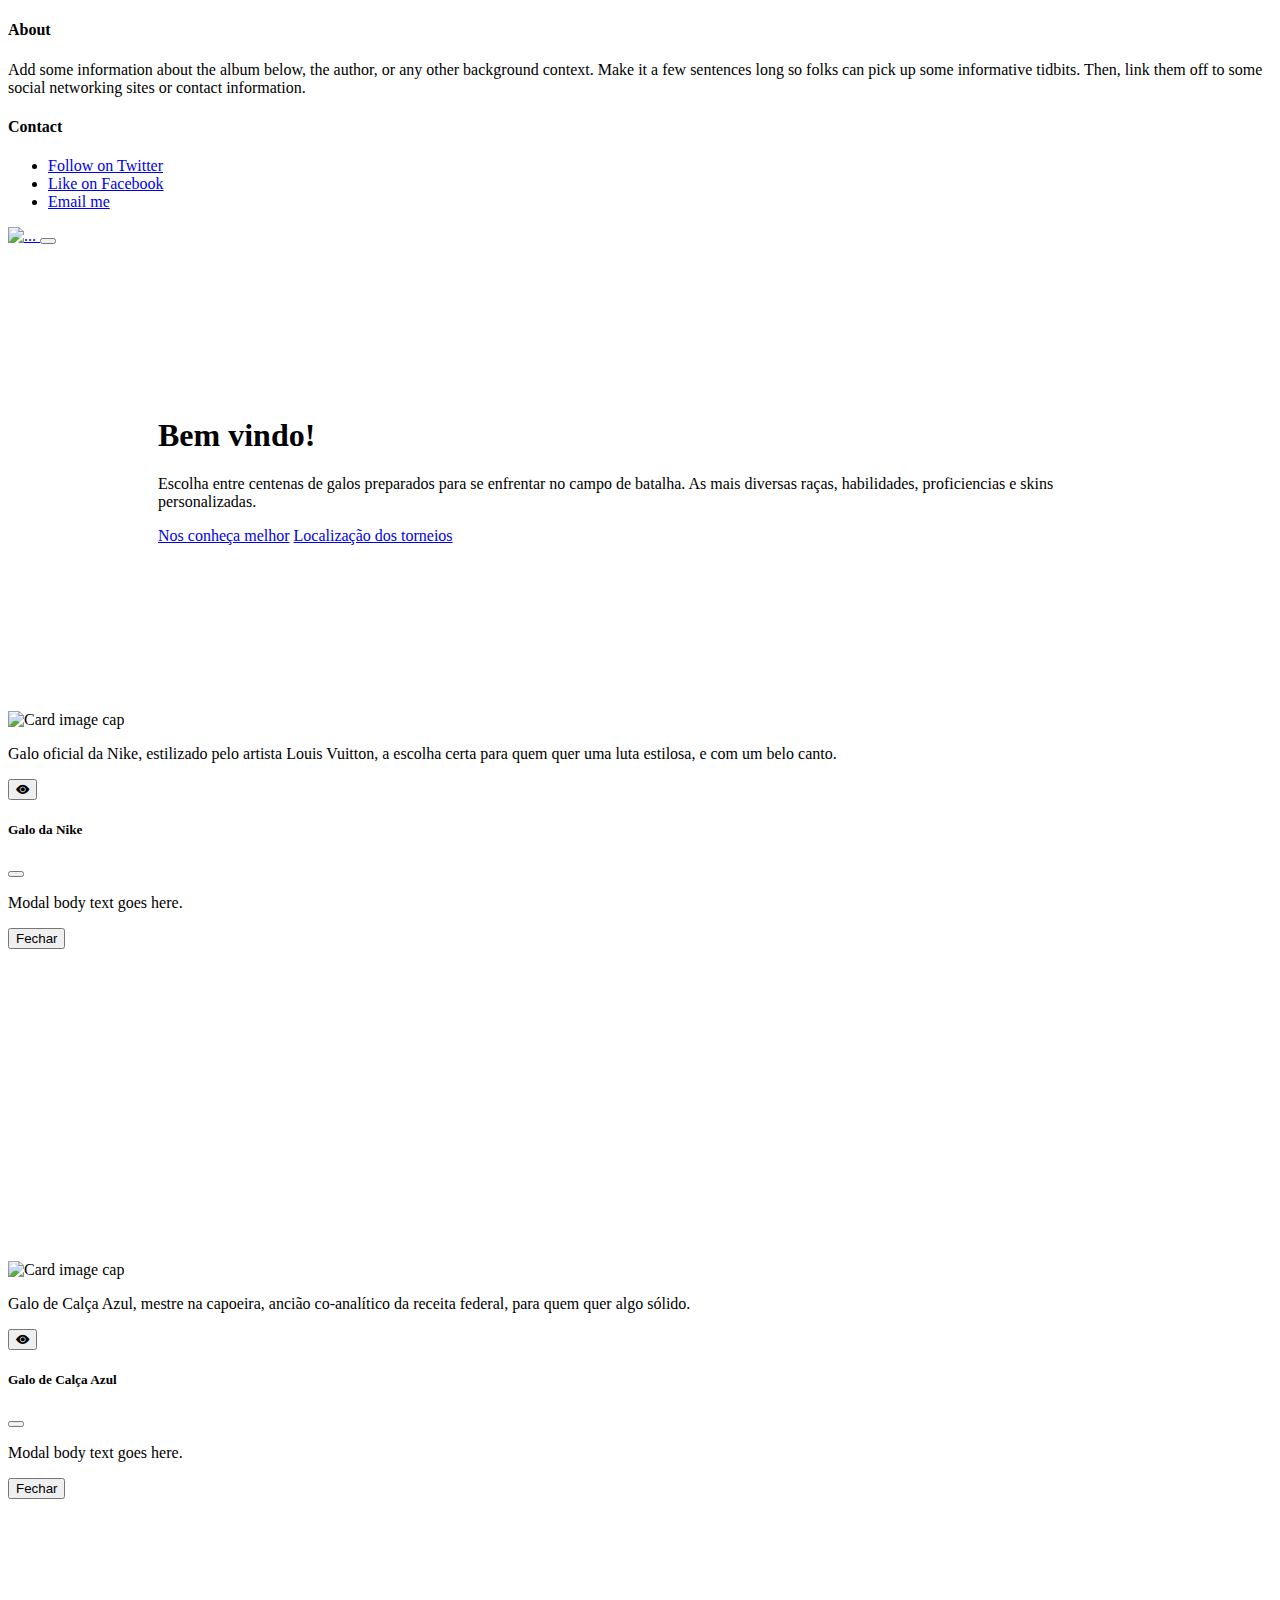
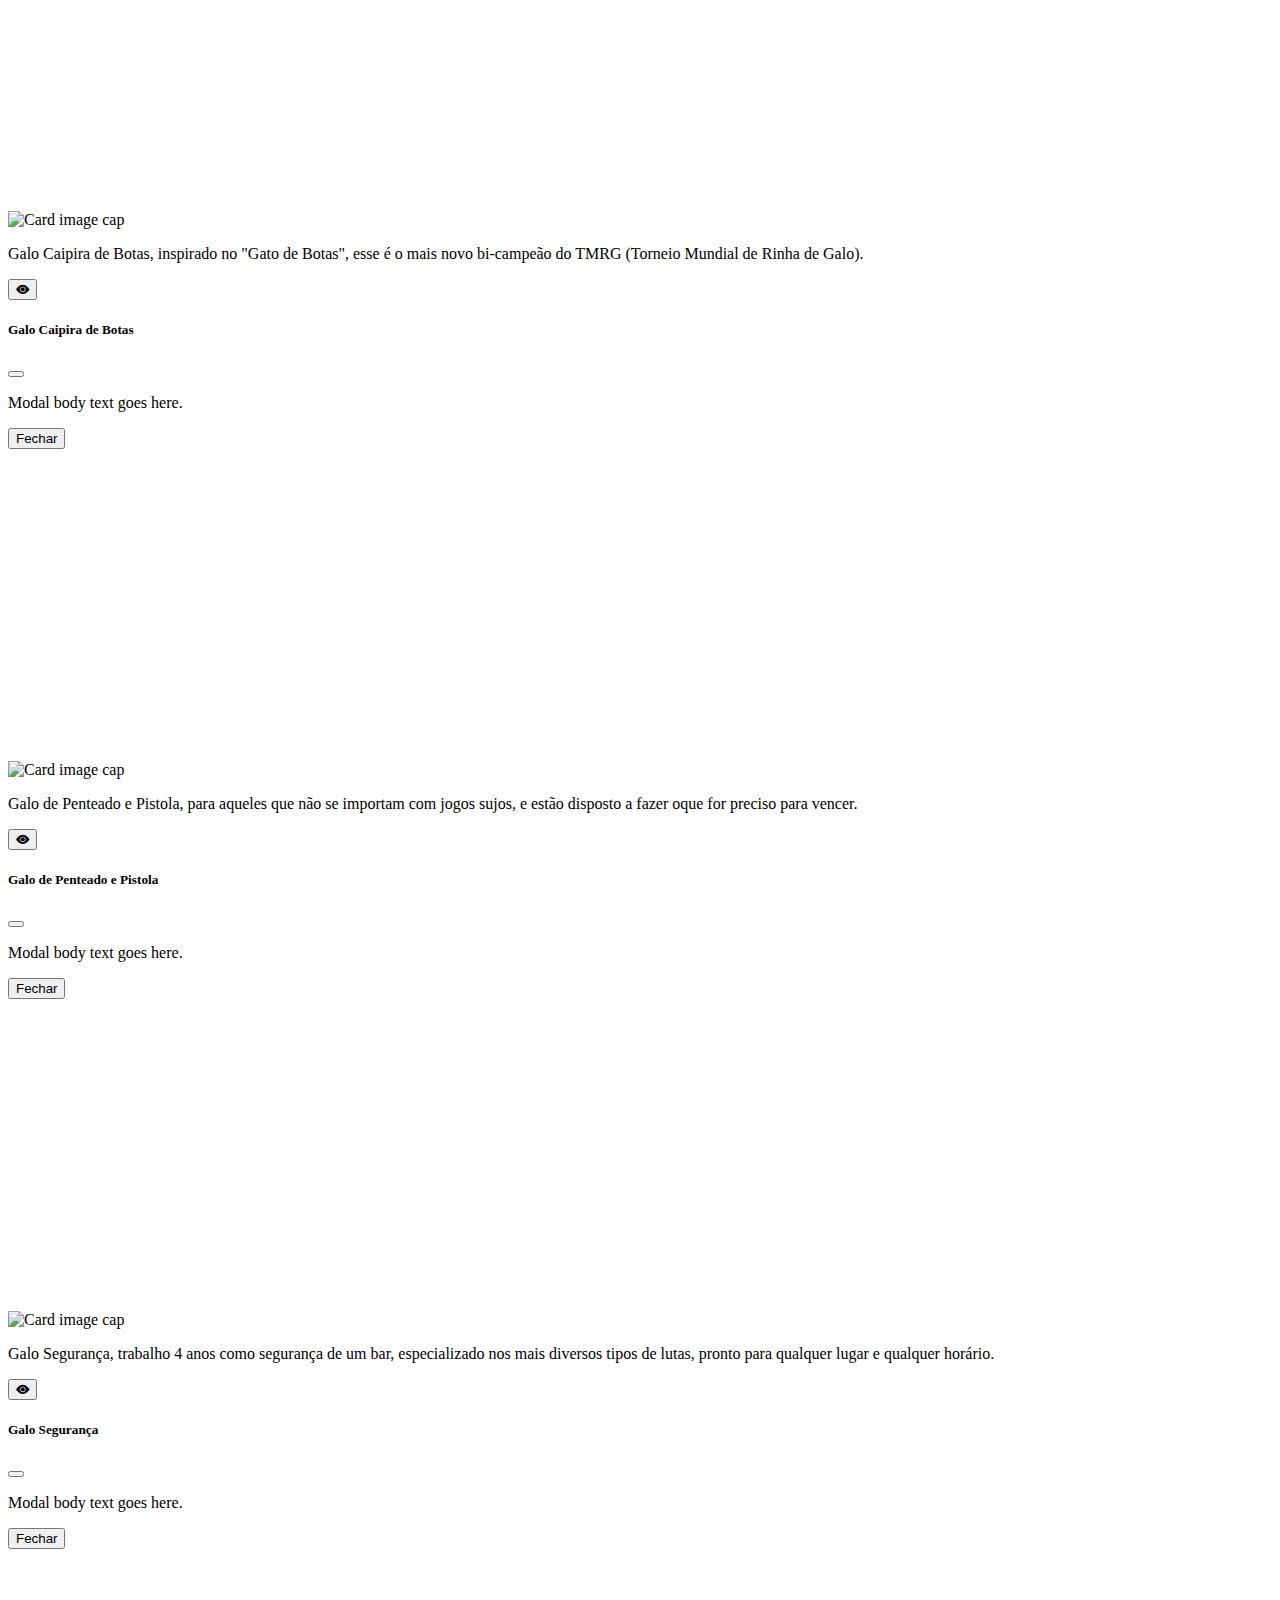
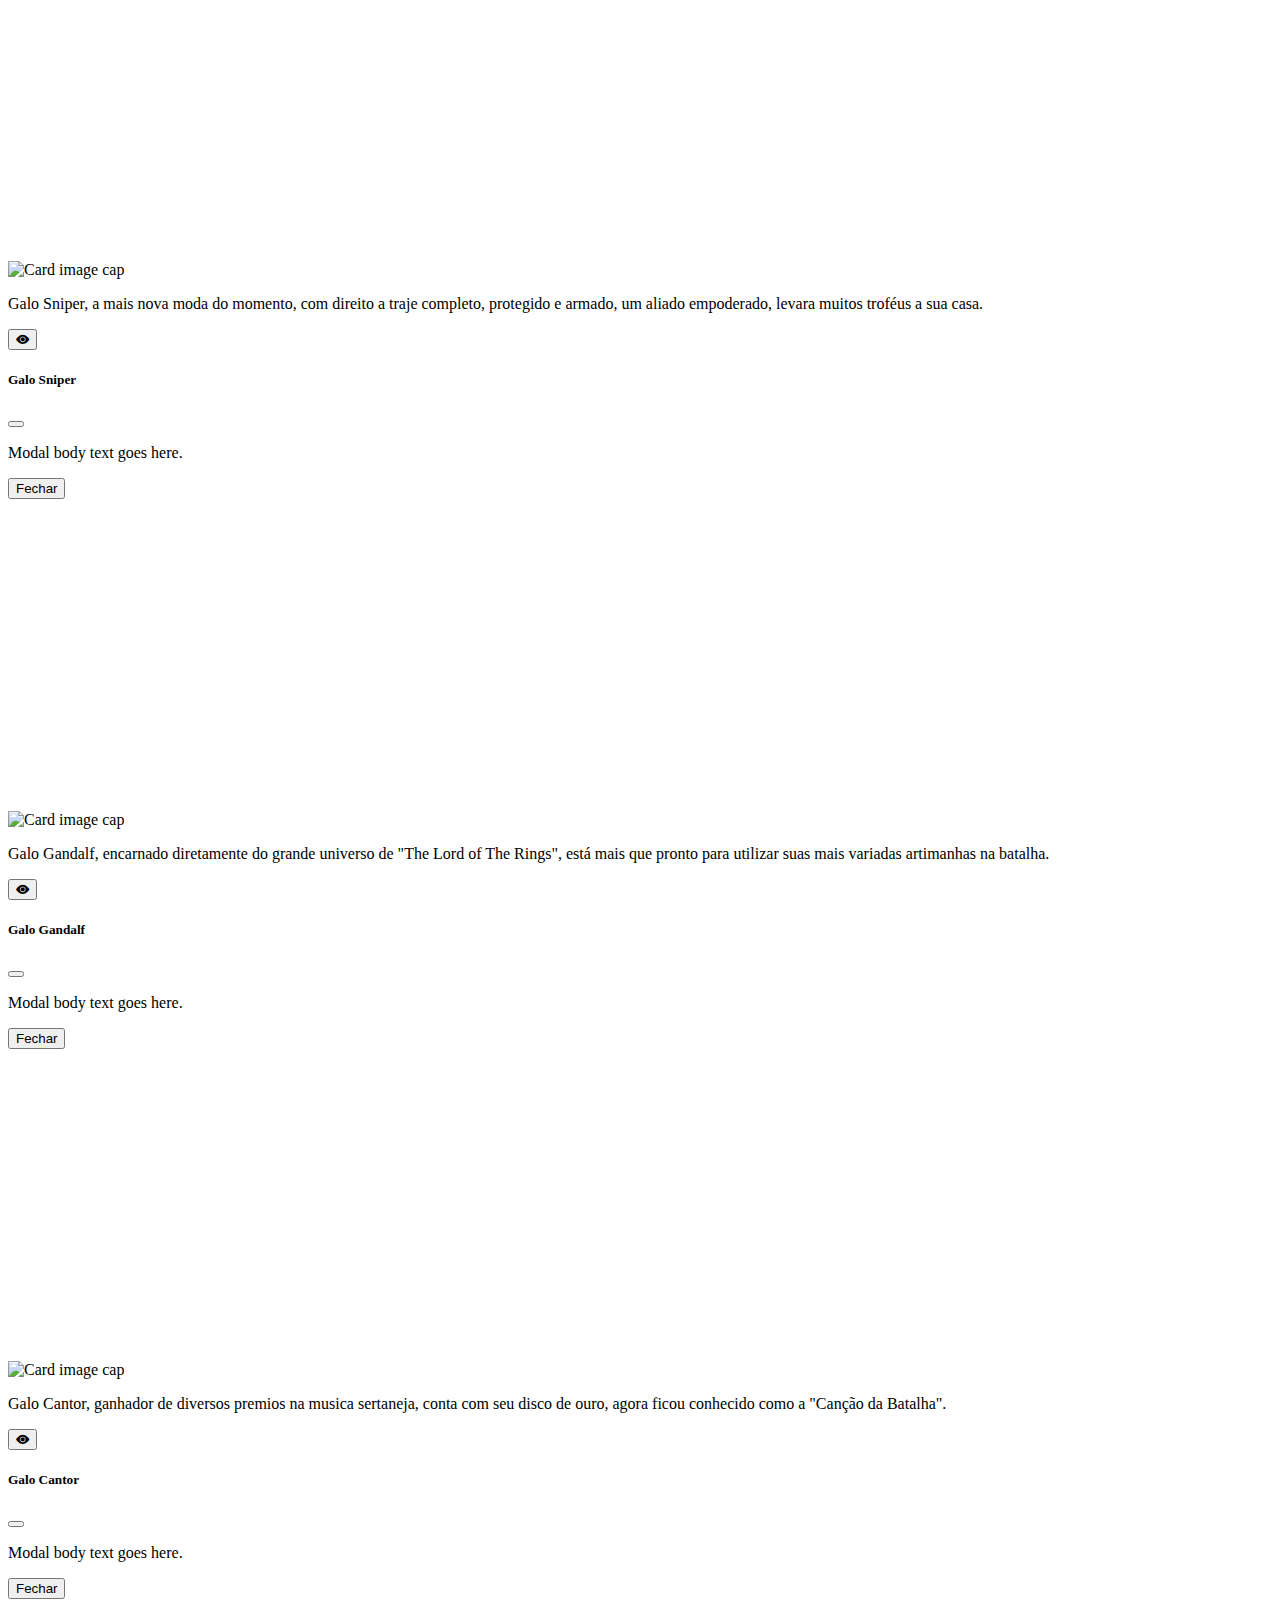
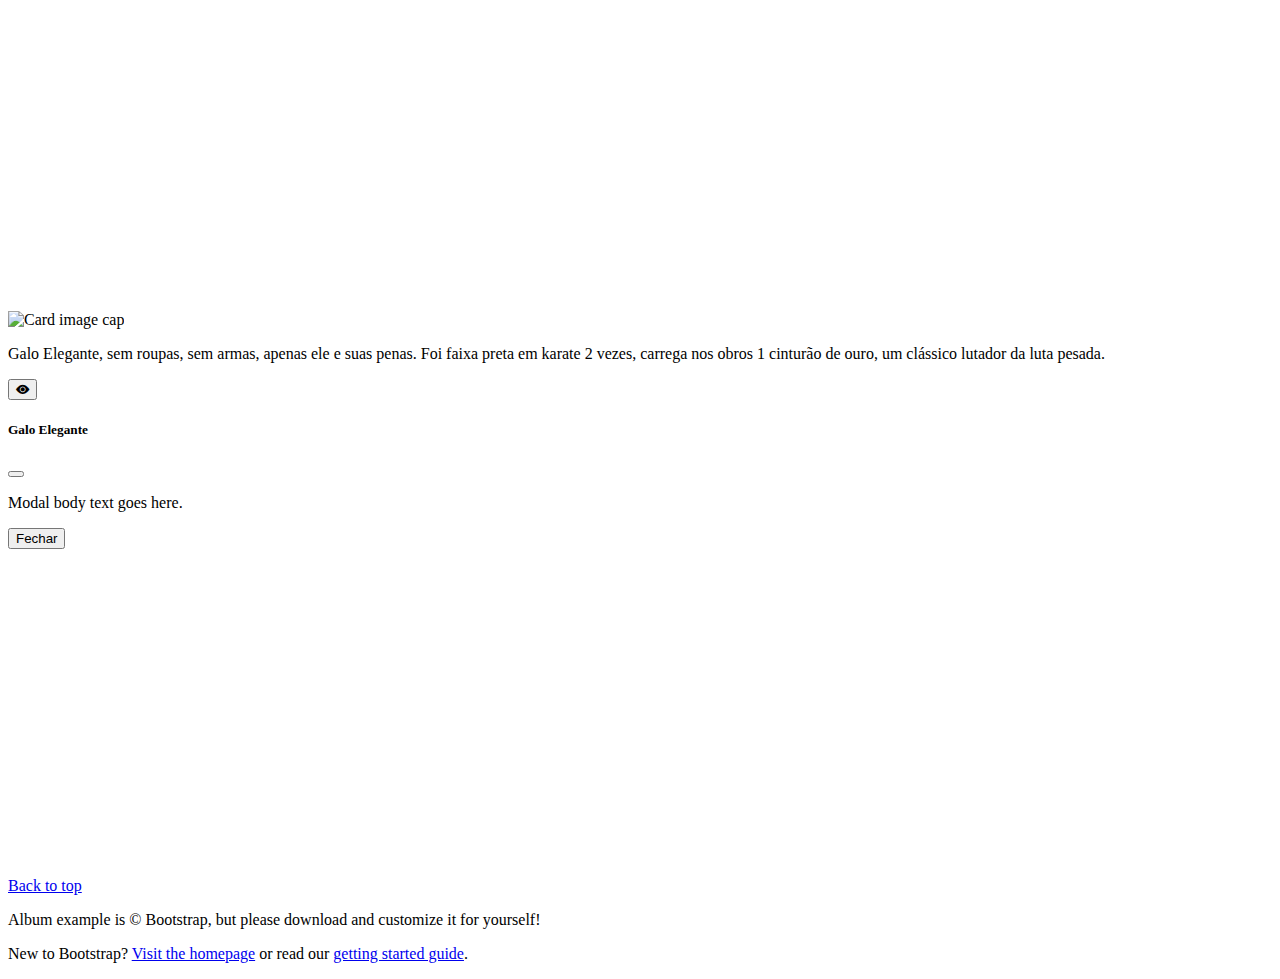
==== pages/index.html @ e03771c2 "colunas alteradas" ====
<!doctype html>
<html lang="en">
  <head>
    <meta charset="utf-8">
    <meta name="viewport" content="width=device-width, initial-scale=1, shrink-to-fit=no">
    <meta name="description" content="">
    <meta name="author" content="">
    <link rel="icon" href="/docs/4.0/assets/img/favicons/favicon.ico">

    <title>Trabalho-Frameworks</title>

    <link href="https://cdn.jsdelivr.net/npm/bootstrap@5.2.0-beta1/dist/css/bootstrap.min.css"
    rel="stylesheet" integrity="sha384-0evHe/X+R7YkIZDRvuzKMRqM+OrBnVFBL6DOitfPri4tjfHxaWutUpFmBp4vmVor"
    crossorigin="anonymous">

    <link rel="stylesheet" href="https://cdn.jsdelivr.net/npm/bootstrap-icons@1.8.2/font/bootstrap-icons.css">

    <link rel="canonical" href="https://getbootstrap.com/docs/4.0/examples/album/">

    <!-- Bootstrap core CSS -->
    <link href="../../dist/css/bootstrap.min.css" rel="stylesheet">

    <!-- Custom styles for this template -->
    <link rel="stylesheet" href="../styles/styles.css">
  </head>

  <body>

    <header>
      <div class="collapse bg-dark" id="navbarHeader">
        <div class="container">
          <div class="row">
            <div class="col-sm-8 col-md-7 py-4">
              <h4 class="text-white">About</h4>
              <p class="text-muted">Add some information about the album below, the author, or any other background context. Make it a few sentences long so folks can pick up some informative tidbits. Then, link them off to some social networking sites or contact information.</p>
            </div>
            <div class="col-sm-4 offset-md-1 py-4">
              <h4 class="text-white">Contact</h4>
              <ul class="list-unstyled">
                <li><a href="#" class="text-white">Follow on Twitter</a></li>
                <li><a href="#" class="text-white">Like on Facebook</a></li>
                <li><a href="#" class="text-white">Email me</a></li>
              </ul>
            </div>
          </div>
        </div>
      </div>
      <div class="navbar navbar-dark bg-dark box-shadow">
        <div class="container d-flex justify-content-between">
          <a href="#" class="navbar-brand d-flex align-items-center">
            <img class="icon" src="../logo.png" alt="...">
          </a>
          <button class="navbar-toggler" type="button" data-toggle="collapse" data-target="#navbarHeader" aria-controls="navbarHeader" aria-expanded="false" aria-label="Toggle navigation">
            <span class="navbar-toggler-icon"></span>
          </button>
        </div>
      </div>
    </header>

    <main role="main">

      <section class="jumbotron text-center">
        <div class="container">
          <h1 class="jumbotron-heading">Bem vindo!</h1>
          <p class="lead text-muted">Escolha entre centenas de galos preparados para se enfrentar no campo de batalha. As mais diversas raças, habilidades, proficiencias e skins personalizadas.</p>
          <p>
            <a href="sobre.html" class="btn btn-primary my-2 m-2 p-3">Nos conheça melhor</a>
            <a href="locs.html" class="btn btn-secondary my-2 m-2 p-3">Localização dos torneios</a>
          </p>
        </div>
      </section>
      <div class="album py-5 bg-light">
        <div class="container">

          <div class="row">
            <div class="col-md-3 col-sm-6 mb-4 none-12 ">
              <div class="card mb-4 box-shadow">
                <img class="card-img-top" src="https://cdn.discordapp.com/attachments/687417942496772117/985610013173239848/unknown.png" alt="Card image cap">
                <div class="card-body">
                  <p class="card-text">Galo oficial da Nike, estilizado pelo artista Louis Vuitton, a escolha certa para quem quer uma luta estilosa, e com um belo canto.</p>
                  <div class="d-flex justify-content-between align-items-center">
                    <div class="btn-group">
                      <button type="button" class="btn btn-secondary" data-bs-toggle="modal" data-bs-target="#detalhes-galo-1">
                        <i class="bi bi-eye-fill"></i>
                      </button>
                      <div class="modal" id="detalhes-galo-1" tabindex="-1">
                        <div class="modal-dialog">
                            <div class="modal-content">
                            <div class="modal-header">
                                <h5 class="modal-title">Galo da Nike</h5>
                                <button type="button" class="btn-close" data-bs-dismiss="modal" aria-label="Close"></button>
                            </div>
                            <div class="modal-body">
                                <p>Modal body text goes here.</p>
                            </div>
                            <div class="modal-footer">
                                 <button type="button" class="btn btn-primary" data-bs-dismiss="modal">Fechar</button>
                                 
                            </div>
                            </div>
                        </div>
                      </div>
                    </div>
                   
                  </div>
                </div>
              </div>
            </div>

            <div class="col-md-3 col-sm-6 mb-4 none-12">
              <div class="card mb-4 box-shadow">
                <img class="card-img-top" src="https://cdn.discordapp.com/attachments/687417942496772117/985610070077362279/unknown.png" alt="Card image cap">
                <div class="card-body">
                  <p class="card-text">Galo de Calça Azul, mestre na capoeira, ancião co-analítico da receita federal, para quem quer algo sólido.</p>
                  <div class="d-flex justify-content-between align-items-center">
                    <div class="btn-group">
                      
                        <button type="button" class="btn btn-secondary" data-bs-toggle="modal" data-bs-target="#detalhes-galo-2">
                          <i class="bi bi-eye-fill"></i>
                        </button>
                      
                      <div class="modal" id="detalhes-galo-2" tabindex="-1">
                        <div class="modal-dialog">
                            <div class="modal-content">
                            <div class="modal-header">
                                <h5 class="modal-title">Galo de Calça Azul</h5>
                                <button type="button" class="btn-close" data-bs-dismiss="modal" aria-label="Close"></button>
                            </div>
                            <div class="modal-body">
                                <p>Modal body text goes here.</p>
                            </div>
                            <div class="modal-footer">
                                 <button type="button" class="btn btn-primary" data-bs-dismiss="modal">Fechar</button>
                                 
                            </div>
                            </div>
                        </div>
                      </div>
                    </div>
                   
                  </div>
                </div>
              </div>
            </div>
            <div class="col-md-3 col-sm-6 mb-4 none-12">
              <div class="card mb-4 box-shadow">
                <img class="card-img-top" src="https://cdn.discordapp.com/attachments/687417942496772117/985609960215937034/unknown.png" alt="Card image cap">
                <div class="card-body">
                  <p class="card-text">Galo Caipira de Botas, inspirado no "Gato de Botas", esse é o mais novo bi-campeão do TMRG (Torneio Mundial de Rinha de Galo).</p>
                  <div class="d-flex justify-content-between align-items-center">
                    <div class="btn-group">
                      <button type="button" class="btn btn-secondary" data-bs-toggle="modal" data-bs-target="#detalhes-galo-3">
                        <i class="bi bi-eye-fill"></i>
                      </button>

                      <div class="modal" id="detalhes-galo-3" tabindex="-1">
                        <div class="modal-dialog">
                            <div class="modal-content">
                            <div class="modal-header">
                                <h5 class="modal-title">Galo Caipira de Botas</h5>
                                <button type="button" class="btn-close" data-bs-dismiss="modal" aria-label="Close"></button>
                            </div>
                            <div class="modal-body">
                                <p>Modal body text goes here.</p>
                            </div>
                            <div class="modal-footer">
                                 <button type="button" class="btn btn-primary" data-bs-dismiss="modal">Fechar</button>
                                 
                            </div>
                            </div>
                        </div>
                      </div>
                    </div>
                    
                  </div>
                </div>
              </div>
            </div>

            <div class="col-md-3 col-sm-6 mb-4 none-12">
              <div class="card mb-4 box-shadow">
                <img class="card-img-top" src="https://cdn.discordapp.com/attachments/687417942496772117/985617467420327946/unknown.png" alt="Card image cap">
                <div class="card-body">
                  <p class="card-text">Galo de Penteado e Pistola, para aqueles que não se importam com jogos sujos, e estão disposto a fazer oque for preciso para vencer.</p>
                  <div class="d-flex justify-content-between align-items-center">
                    <div class="btn-group">
                      <button type="button" class="btn btn-secondary" data-bs-toggle="modal" data-bs-target="#detalhes-galo-4">
                        <i class="bi bi-eye-fill"></i>
                      </button>

                      <div class="modal" id="detalhes-galo-4" tabindex="-1">
                        <div class="modal-dialog">
                            <div class="modal-content">
                            <div class="modal-header">
                                <h5 class="modal-title">Galo de Penteado e Pistola</h5>
                                <button type="button" class="btn-close" data-bs-dismiss="modal" aria-label="Close"></button>
                            </div>
                            <div class="modal-body">
                                <p>Modal body text goes here.</p>
                            </div>
                            <div class="modal-footer">
                                 <button type="button" class="btn btn-primary" data-bs-dismiss="modal">Fechar</button>
                                 
                            </div>
                            </div>
                        </div>
                      </div>
                    </div>
                    
                  </div>
                </div>
              </div>
            </div>
            <div class="col-md-3 col-sm-6 mb-4 none-12">
              <div class="card mb-4 box-shadow">
                <img class="card-img-top" src="https://cdn.discordapp.com/attachments/687417942496772117/985620373389332480/unknown.png" alt="Card image cap">
                <div class="card-body">
                  <p class="card-text">Galo Segurança, trabalho 4 anos como segurança de um bar, especializado nos mais diversos tipos de lutas, pronto para qualquer lugar e qualquer horário.</p>
                  <div class="d-flex justify-content-between align-items-center">
                    <div class="btn-group">
                      <button type="button" class="btn btn-secondary" data-bs-toggle="modal" data-bs-target="#detalhes-galo-5">
                        <i class="bi bi-eye-fill"></i>
                      </button>

                      <div class="modal" id="detalhes-galo-5" tabindex="-1">
                        <div class="modal-dialog">
                            <div class="modal-content">
                            <div class="modal-header">
                                <h5 class="modal-title">Galo Segurança</h5>
                                <button type="button" class="btn-close" data-bs-dismiss="modal" aria-label="Close"></button>
                            </div>
                            <div class="modal-body">
                                <p>Modal body text goes here.</p>
                            </div>
                            <div class="modal-footer">
                                 <button type="button" class="btn btn-primary" data-bs-dismiss="modal">Fechar</button>
                                 
                            </div>
                            </div>
                        </div>
                      </div>
                    </div>
                   
                  </div>
                </div>
              </div>
            </div>
            <div class="col-md-3 col-sm-6 mb-4 none-12">
              <div class="card mb-4 box-shadow">
                <img class="card-img-top" src="https://cdn.discordapp.com/attachments/687417942496772117/985617354874560573/unknown.png" alt="Card image cap">
                <div class="card-body">
                  <p class="card-text">Galo Sniper, a mais nova moda do momento, com direito a traje completo, protegido e armado, um aliado empoderado, levara muitos troféus a sua casa.</p>
                  <div class="d-flex justify-content-between align-items-center">
                    <div class="btn-group">
                      <button type="button" class="btn btn-secondary" data-bs-toggle="modal" data-bs-target="#detalhes-galo-6">
                        <i class="bi bi-eye-fill"></i>
                      </button>

                      <div class="modal" id="detalhes-galo-6" tabindex="-1">
                        <div class="modal-dialog">
                            <div class="modal-content">
                            <div class="modal-header">
                                <h5 class="modal-title">Galo Sniper</h5>
                                <button type="button" class="btn-close" data-bs-dismiss="modal" aria-label="Close"></button>
                            </div>
                            <div class="modal-body">
                                <p>Modal body text goes here.</p>
                            </div>
                            <div class="modal-footer">
                                 <button type="button" class="btn btn-primary" data-bs-dismiss="modal">Fechar</button>
                                 
                            </div>
                            </div>
                        </div>
                      </div>
                    </div>
                    
                  </div>
                </div>
              </div>
            </div>

            <div class="col-md-3 col-sm-6 mb-4 none-12">
              <div class="card mb-4 box-shadow">
                <img class="card-img-top" src="https://cdn.discordapp.com/attachments/687417942496772117/985617113794379916/unknown.png" alt="Card image cap">
                <div class="card-body">
                  <p class="card-text">Galo Gandalf, encarnado diretamente do grande universo de "The Lord of The Rings", está mais que pronto para utilizar suas mais variadas artimanhas na batalha.</p>
                  <div class="d-flex justify-content-between align-items-center">
                    <div class="btn-group">
                      <button type="button" class="btn btn-secondary" data-bs-toggle="modal" data-bs-target="#detalhes-galo-7">
                        <i class="bi bi-eye-fill"></i>
                      </button>
                      <div class="modal" id="detalhes-galo-7" tabindex="-1">
                        <div class="modal-dialog">
                            <div class="modal-content">
                            <div class="modal-header">
                                <h5 class="modal-title">Galo Gandalf</h5>
                                <button type="button" class="btn-close" data-bs-dismiss="modal" aria-label="Close"></button>
                            </div>
                            <div class="modal-body">
                                <p>Modal body text goes here.</p>
                            </div>
                            <div class="modal-footer">
                                 <button type="button" class="btn btn-primary" data-bs-dismiss="modal">Fechar</button>
                                 
                            </div>
                            </div>
                        </div>
                      </div>
                    </div>
                   
                  </div>
                </div>
              </div>
            </div>
            <div class="col-md-3 col-sm-6 mb-4 none-12">
              <div class="card mb-4 box-shadow">
                <img class="card-img-top" src="https://cdn.discordapp.com/attachments/687417942496772117/985616801989799996/unknown.png" alt="Card image cap">
                <div class="card-body">
                  <p class="card-text">Galo Cantor, ganhador de diversos premios na musica sertaneja, conta com seu disco de ouro, agora ficou conhecido como a "Canção da Batalha".</p>
                  <div class="d-flex justify-content-between align-items-center">
                    <div class="btn-group">
                      <button type="button" class="btn btn-secondary" data-bs-toggle="modal" data-bs-target="#detalhes-galo-8">
                        <i class="bi bi-eye-fill"></i>
                      </button>

                      <div class="modal" id="detalhes-galo-8" tabindex="-1">
                        <div class="modal-dialog">
                            <div class="modal-content">
                            <div class="modal-header">
                                <h5 class="modal-title">Galo Cantor</h5>
                                <button type="button" class="btn-close" data-bs-dismiss="modal" aria-label="Close"></button>
                            </div>
                            <div class="modal-body">
                                <p>Modal body text goes here.</p>
                            </div>
                            <div class="modal-footer">
                                 <button type="button" class="btn btn-primary" data-bs-dismiss="modal">Fechar</button>
                                 
                            </div>
                            </div>
                        </div>
                      </div>
                    </div>
                    
                  </div>
                </div>
              </div>
            </div>
            <div class="col-md-3 col-sm-6 mb-4 none-12">
              <div class="card mb-4 box-shadow">
                <img class="card-img-top" src="https://cdn.discordapp.com/attachments/687417942496772117/985628746042208356/unknown.png" alt="Card image cap">
                <div class="card-body">
                  <p class="card-text">Galo Elegante, sem roupas, sem armas, apenas ele e suas penas. Foi faixa preta em karate 2 vezes, carrega nos obros 1 cinturão de ouro, um clássico lutador da luta pesada.</p>
                  <div class="d-flex justify-content-between align-items-center">
                    <div class="btn-group">

                      <button type="button" class="btn btn-secondary" data-bs-toggle="modal" data-bs-target="#detalhes-galo-9">
                        <i class="bi bi-eye-fill"></i>
                      </button>

                      <div class="modal" id="detalhes-galo-9" tabindex="-1">
                        <div class="modal-dialog">
                            <div class="modal-content">
                            <div class="modal-header">
                                <h5 class="modal-title">Galo Elegante</h5>
                                <button type="button" class="btn-close" data-bs-dismiss="modal" aria-label="Close"></button>
                            </div>
                            <div class="modal-body">
                                <p>Modal body text goes here.</p>
                            </div>
                            <div class="modal-footer">
                                 <button type="button" class="btn btn-primary" data-bs-dismiss="modal">Fechar</button>
                                 
                            </div>
                            </div>
                        </div>
                      </div>
                    </div>
                    
                  </div>
                </div>
              </div>
            </div>
            
        </div>
        
      </div>
      
      </div>

    </main>

    <footer class="text-muted">
      <div class="container">
        <p class="float-right">
          <a href="#">Back to top</a>
        </p>
        <p>Album example is &copy; Bootstrap, but please download and customize it for yourself!</p>
        <p>New to Bootstrap? <a href="../../">Visit the homepage</a> or read our <a href="../../getting-started/">getting started guide</a>.</p>
      </div>
    </footer>

    <!-- Bootstrap core JavaScript
    ================================================== -->
    <!-- Placed at the end of the document so the pages load faster -->
    <script src="https://code.jquery.com/jquery-3.2.1.slim.min.js" integrity="sha384-KJ3o2DKtIkvYIK3UENzmM7KCkRr/rE9/Qpg6aAZGJwFDMVNA/GpGFF93hXpG5KkN" crossorigin="anonymous"></script>
    <script>window.jQuery || document.write('<script src="../../assets/js/vendor/jquery-slim.min.js"><\/script>')</script>
    <script src="../../assets/js/vendor/popper.min.js"></script>
    <script src="../../dist/js/bootstrap.min.js"></script>
    <script src="../../assets/js/vendor/holder.min.js"></script>
    <script src="https://cdn.jsdelivr.net/npm/bootstrap@5.2.0-beta1/dist/js/bootstrap.bundle.min.js"
    integrity="sha384-pprn3073KE6tl6bjs2QrFaJGz5/SUsLqktiwsUTF55Jfv3qYSDhgCecCxMW52nD2"
    crossorigin="anonymous"></script>
  </body>
</html>
---- styles/styles.css ----
#carouselId{
    max-height: 600px;
    margin-left: 10px;
    margin-right: 10px;
}

.jumbotron.text-center{
    padding: 150px;
}

img{
    height: 300px;
}
.icon{
    max-width: 100px;
    max-height: 80px;
}

iframe{
    width: 100%;
    height: 500px;
}
.card{
    height: 550px;
}
#loc{
    width: 1220px;
    height: 700px;
    margin-bottom: 15px;
  }
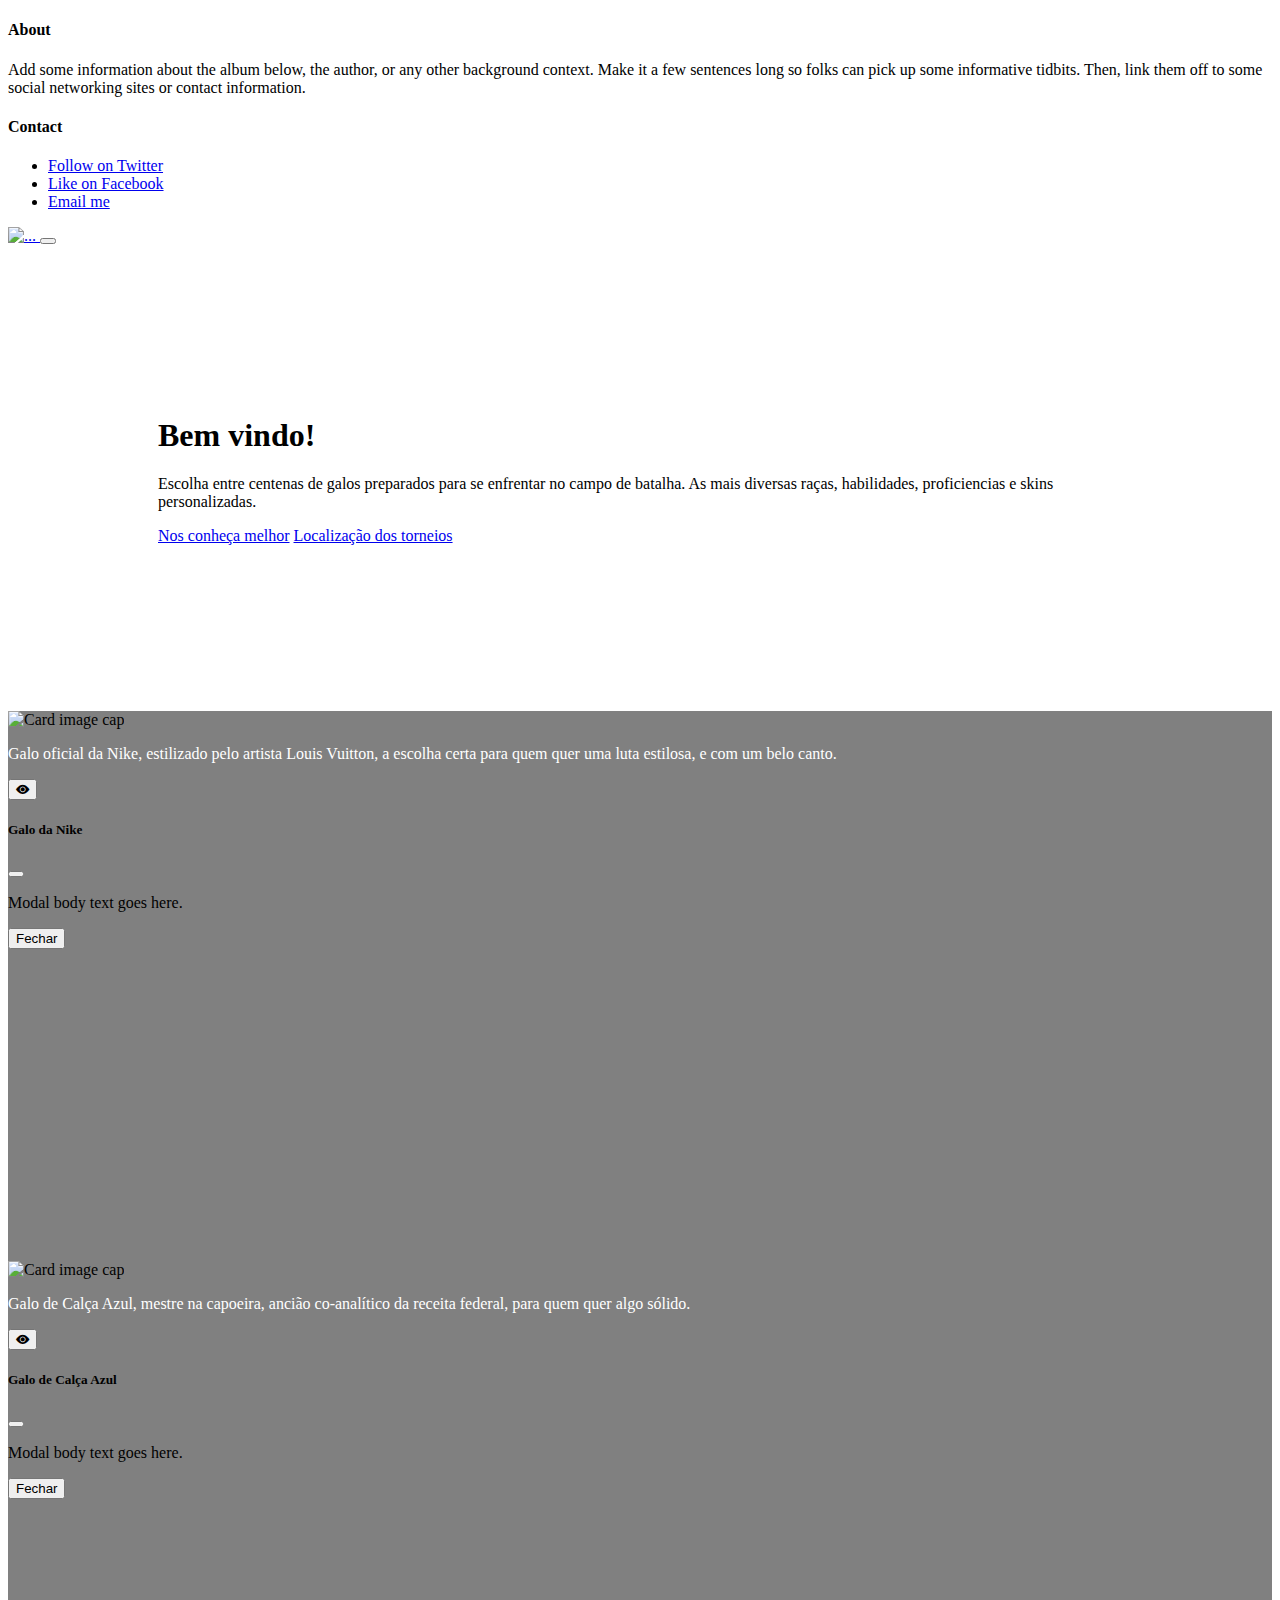
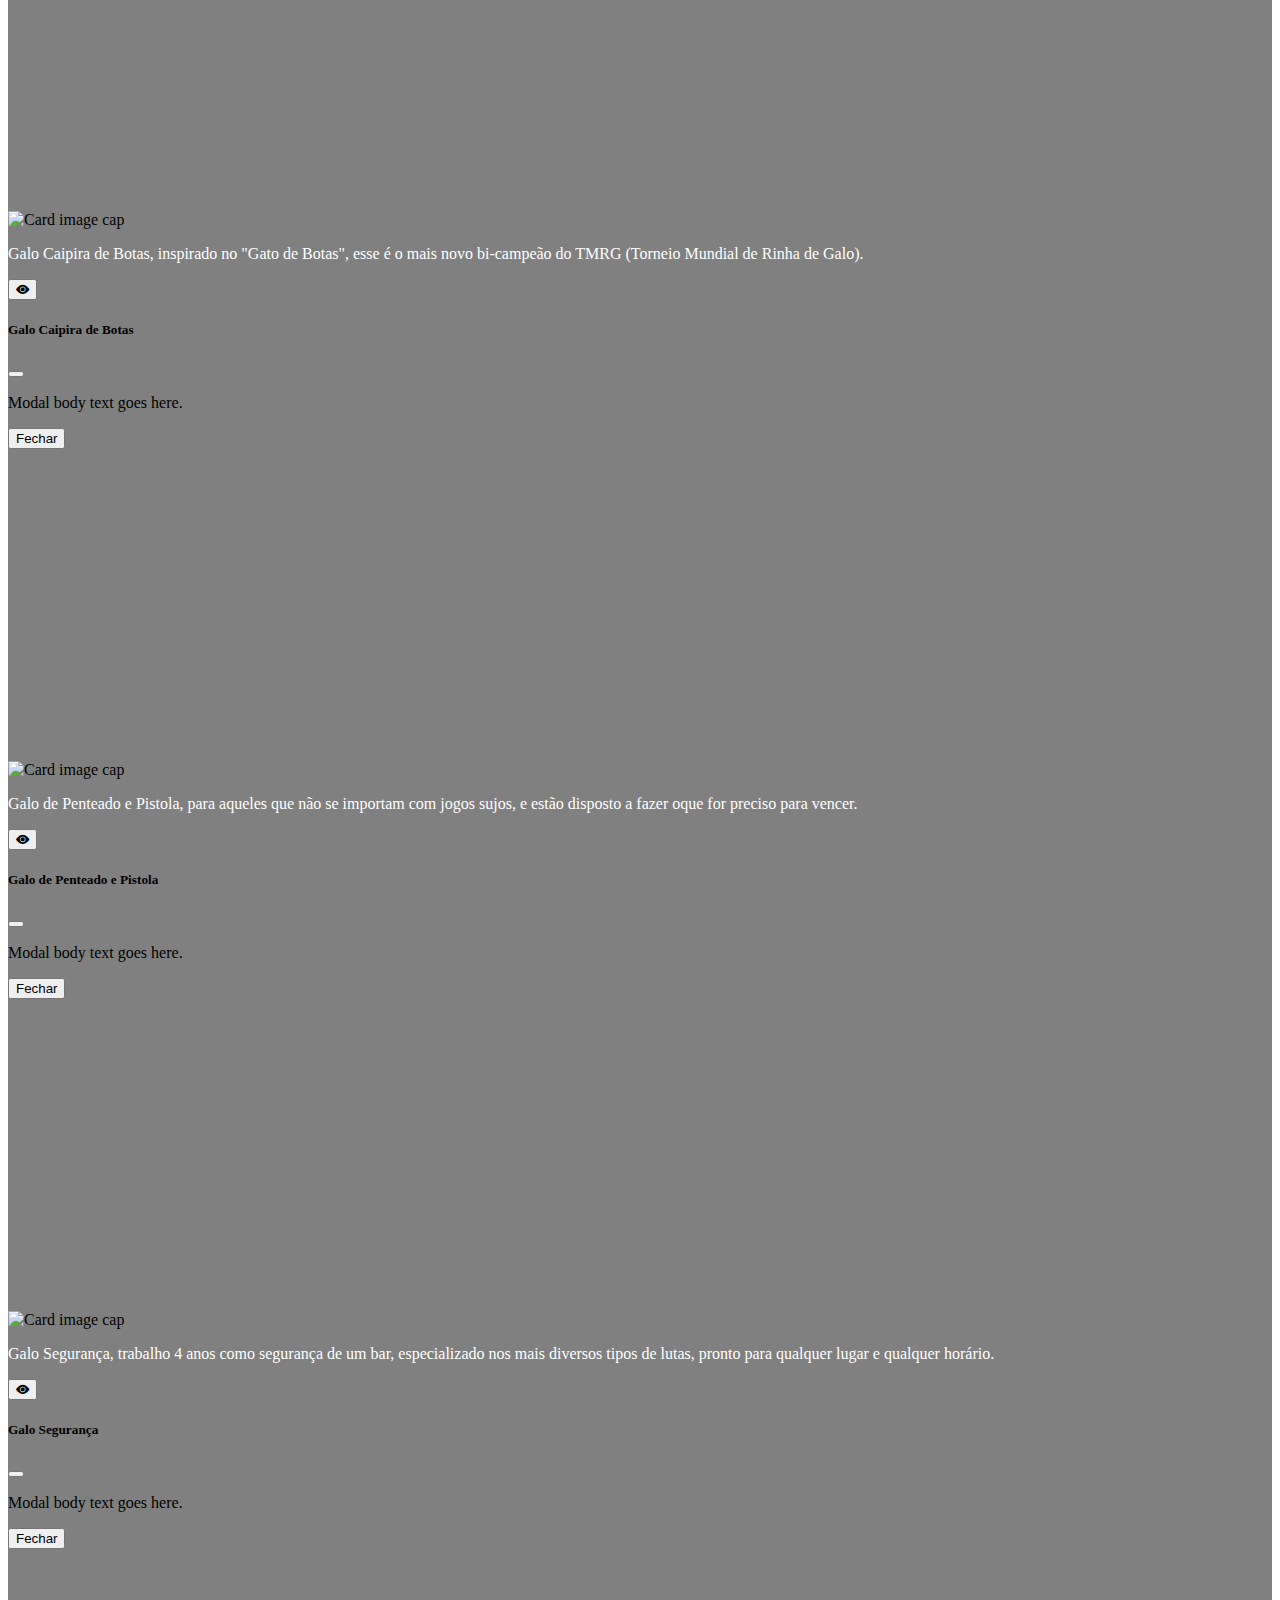
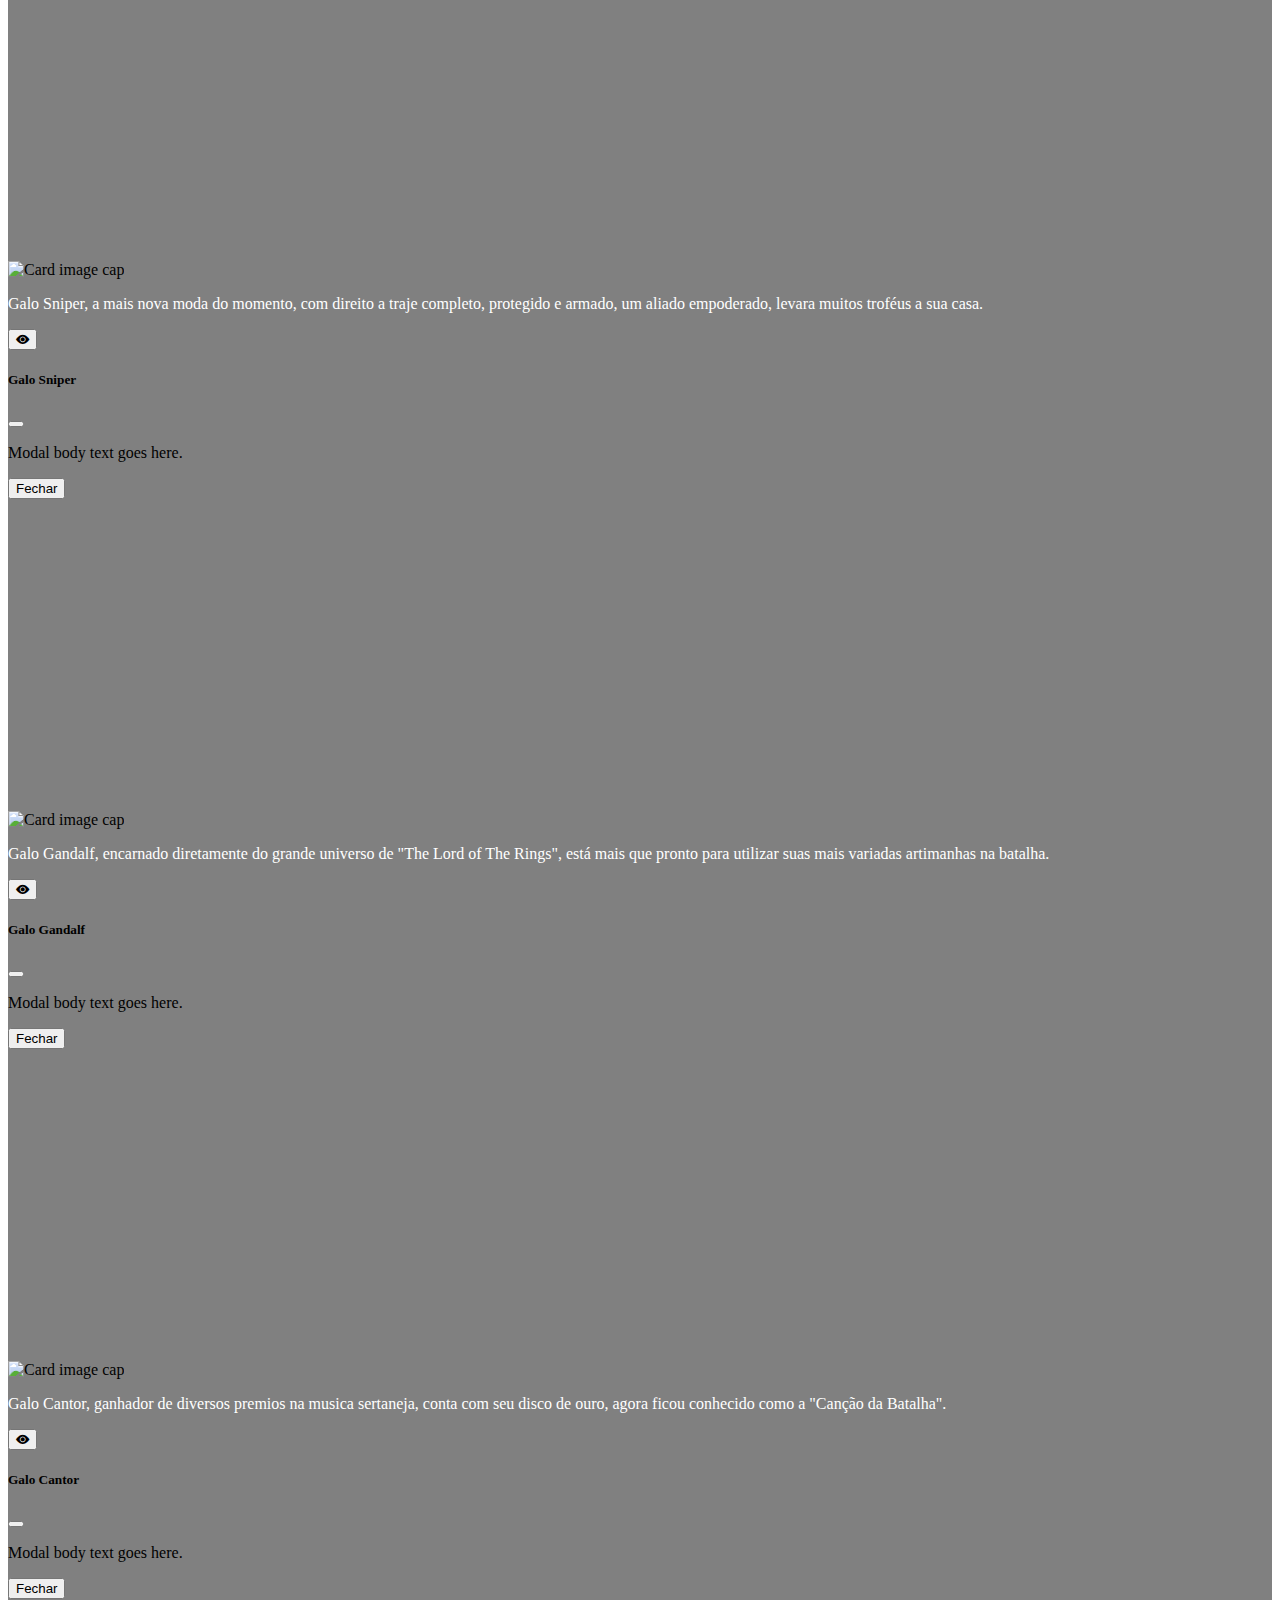
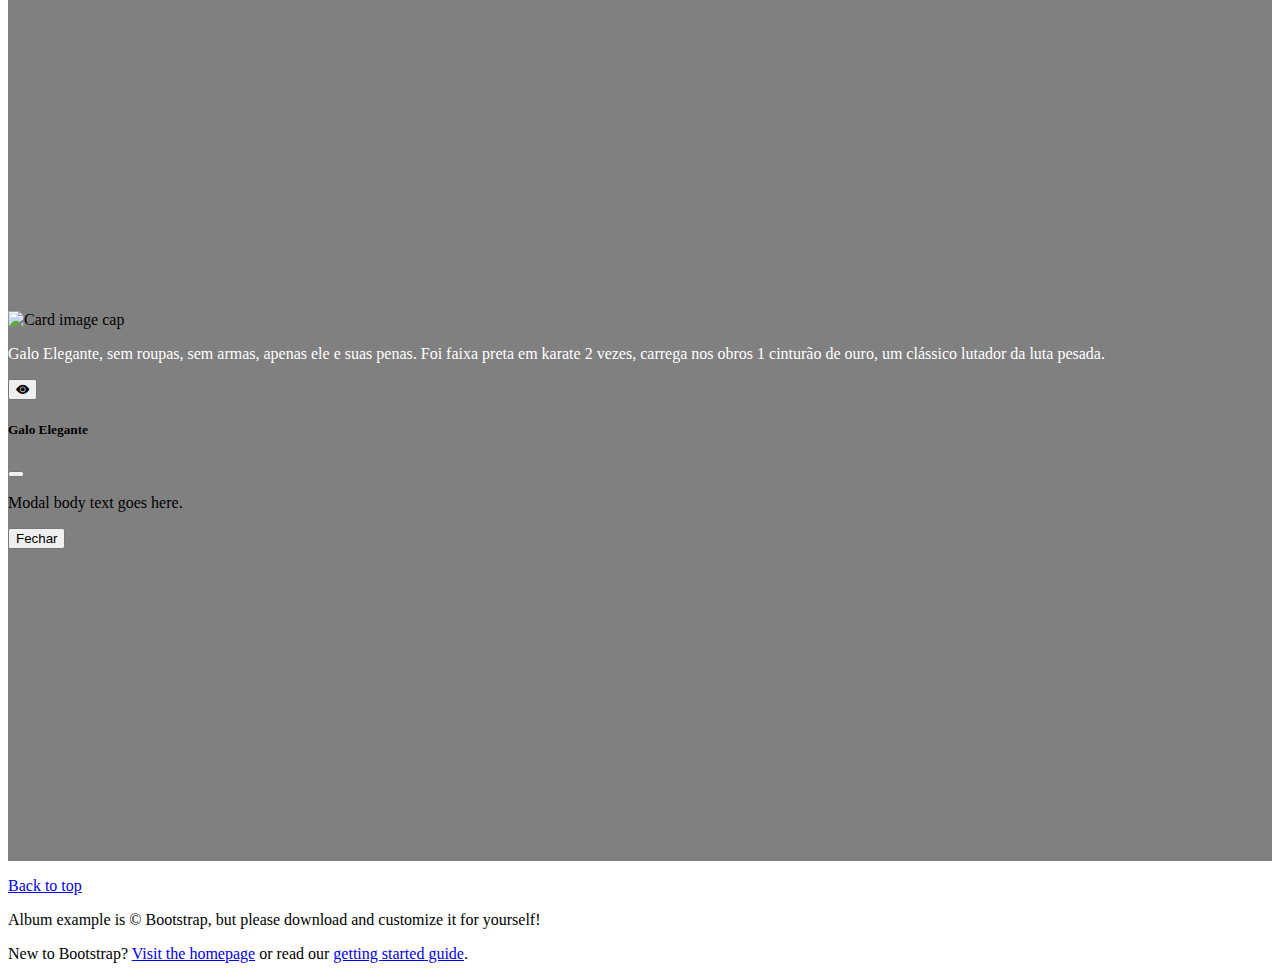
==== commit 8809be59: "cores das cartas alteradas" ====
--- a/pages/index.html
+++ b/pages/index.html
@@ -80,7 +80,7 @@
                   <p class="card-text">Galo oficial da Nike, estilizado pelo artista Louis Vuitton, a escolha certa para quem quer uma luta estilosa, e com um belo canto.</p>
                   <div class="d-flex justify-content-between align-items-center">
                     <div class="btn-group">
-                      <button type="button" class="btn btn-secondary" data-bs-toggle="modal" data-bs-target="#detalhes-galo-1">
+                      <button type="button" class="btn btn-primary" data-bs-toggle="modal" data-bs-target="#detalhes-galo-1">
                         <i class="bi bi-eye-fill"></i>
                       </button>
                       <div class="modal" id="detalhes-galo-1" tabindex="-1">
@@ -115,7 +115,7 @@
                   <div class="d-flex justify-content-between align-items-center">
                     <div class="btn-group">
                       
-                        <button type="button" class="btn btn-secondary" data-bs-toggle="modal" data-bs-target="#detalhes-galo-2">
+                        <button type="button" class="btn btn-primary" data-bs-toggle="modal" data-bs-target="#detalhes-galo-2">
                           <i class="bi bi-eye-fill"></i>
                         </button>
                       
@@ -149,7 +149,7 @@
                   <p class="card-text">Galo Caipira de Botas, inspirado no "Gato de Botas", esse é o mais novo bi-campeão do TMRG (Torneio Mundial de Rinha de Galo).</p>
                   <div class="d-flex justify-content-between align-items-center">
                     <div class="btn-group">
-                      <button type="button" class="btn btn-secondary" data-bs-toggle="modal" data-bs-target="#detalhes-galo-3">
+                      <button type="button" class="btn btn-primary" data-bs-toggle="modal" data-bs-target="#detalhes-galo-3">
                         <i class="bi bi-eye-fill"></i>
                       </button>
 
@@ -184,7 +184,7 @@
                   <p class="card-text">Galo de Penteado e Pistola, para aqueles que não se importam com jogos sujos, e estão disposto a fazer oque for preciso para vencer.</p>
                   <div class="d-flex justify-content-between align-items-center">
                     <div class="btn-group">
-                      <button type="button" class="btn btn-secondary" data-bs-toggle="modal" data-bs-target="#detalhes-galo-4">
+                      <button type="button" class="btn btn-primary" data-bs-toggle="modal" data-bs-target="#detalhes-galo-4">
                         <i class="bi bi-eye-fill"></i>
                       </button>
 
@@ -218,7 +218,7 @@
                   <p class="card-text">Galo Segurança, trabalho 4 anos como segurança de um bar, especializado nos mais diversos tipos de lutas, pronto para qualquer lugar e qualquer horário.</p>
                   <div class="d-flex justify-content-between align-items-center">
                     <div class="btn-group">
-                      <button type="button" class="btn btn-secondary" data-bs-toggle="modal" data-bs-target="#detalhes-galo-5">
+                      <button type="button" class="btn btn-primary" data-bs-toggle="modal" data-bs-target="#detalhes-galo-5">
                         <i class="bi bi-eye-fill"></i>
                       </button>
 
@@ -252,7 +252,7 @@
                   <p class="card-text">Galo Sniper, a mais nova moda do momento, com direito a traje completo, protegido e armado, um aliado empoderado, levara muitos troféus a sua casa.</p>
                   <div class="d-flex justify-content-between align-items-center">
                     <div class="btn-group">
-                      <button type="button" class="btn btn-secondary" data-bs-toggle="modal" data-bs-target="#detalhes-galo-6">
+                      <button type="button" class="btn btn-primary" data-bs-toggle="modal" data-bs-target="#detalhes-galo-6">
                         <i class="bi bi-eye-fill"></i>
                       </button>
 
@@ -287,7 +287,7 @@
                   <p class="card-text">Galo Gandalf, encarnado diretamente do grande universo de "The Lord of The Rings", está mais que pronto para utilizar suas mais variadas artimanhas na batalha.</p>
                   <div class="d-flex justify-content-between align-items-center">
                     <div class="btn-group">
-                      <button type="button" class="btn btn-secondary" data-bs-toggle="modal" data-bs-target="#detalhes-galo-7">
+                      <button type="button" class="btn btn-primary" data-bs-toggle="modal" data-bs-target="#detalhes-galo-7">
                         <i class="bi bi-eye-fill"></i>
                       </button>
                       <div class="modal" id="detalhes-galo-7" tabindex="-1">
@@ -320,7 +320,7 @@
                   <p class="card-text">Galo Cantor, ganhador de diversos premios na musica sertaneja, conta com seu disco de ouro, agora ficou conhecido como a "Canção da Batalha".</p>
                   <div class="d-flex justify-content-between align-items-center">
                     <div class="btn-group">
-                      <button type="button" class="btn btn-secondary" data-bs-toggle="modal" data-bs-target="#detalhes-galo-8">
+                      <button type="button" class="btn btn-primary" data-bs-toggle="modal" data-bs-target="#detalhes-galo-8">
                         <i class="bi bi-eye-fill"></i>
                       </button>
 
@@ -355,7 +355,7 @@
                   <div class="d-flex justify-content-between align-items-center">
                     <div class="btn-group">
 
-                      <button type="button" class="btn btn-secondary" data-bs-toggle="modal" data-bs-target="#detalhes-galo-9">
+                      <button type="button" class="btn btn-primary" data-bs-toggle="modal" data-bs-target="#detalhes-galo-9">
                         <i class="bi bi-eye-fill"></i>
                       </button>
 
--- a/styles/styles.css
+++ b/styles/styles.css
@@ -22,6 +22,11 @@
 }
 .card{
     height: 550px;
+    background-color: #808080;
+    
+}
+.card-text{
+    color:#fff;
 }
 #loc{
     width: 1220px;
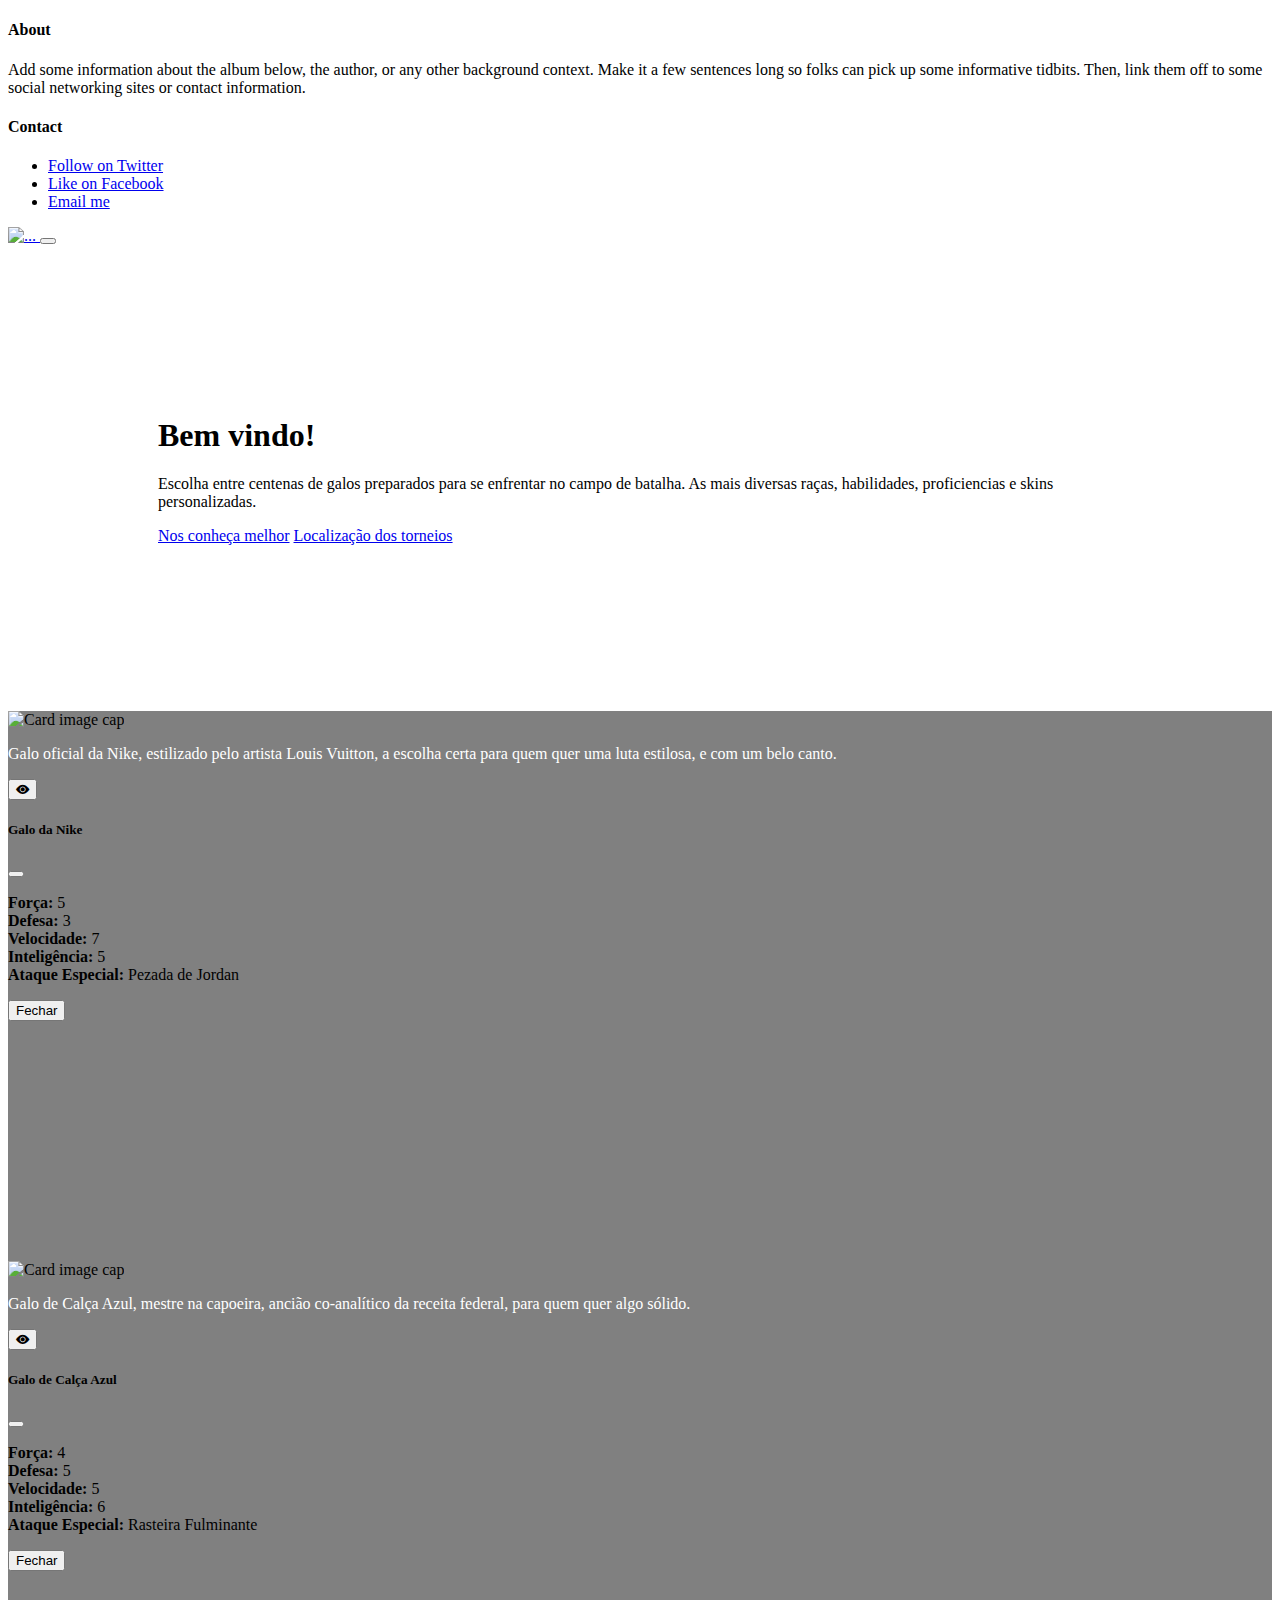
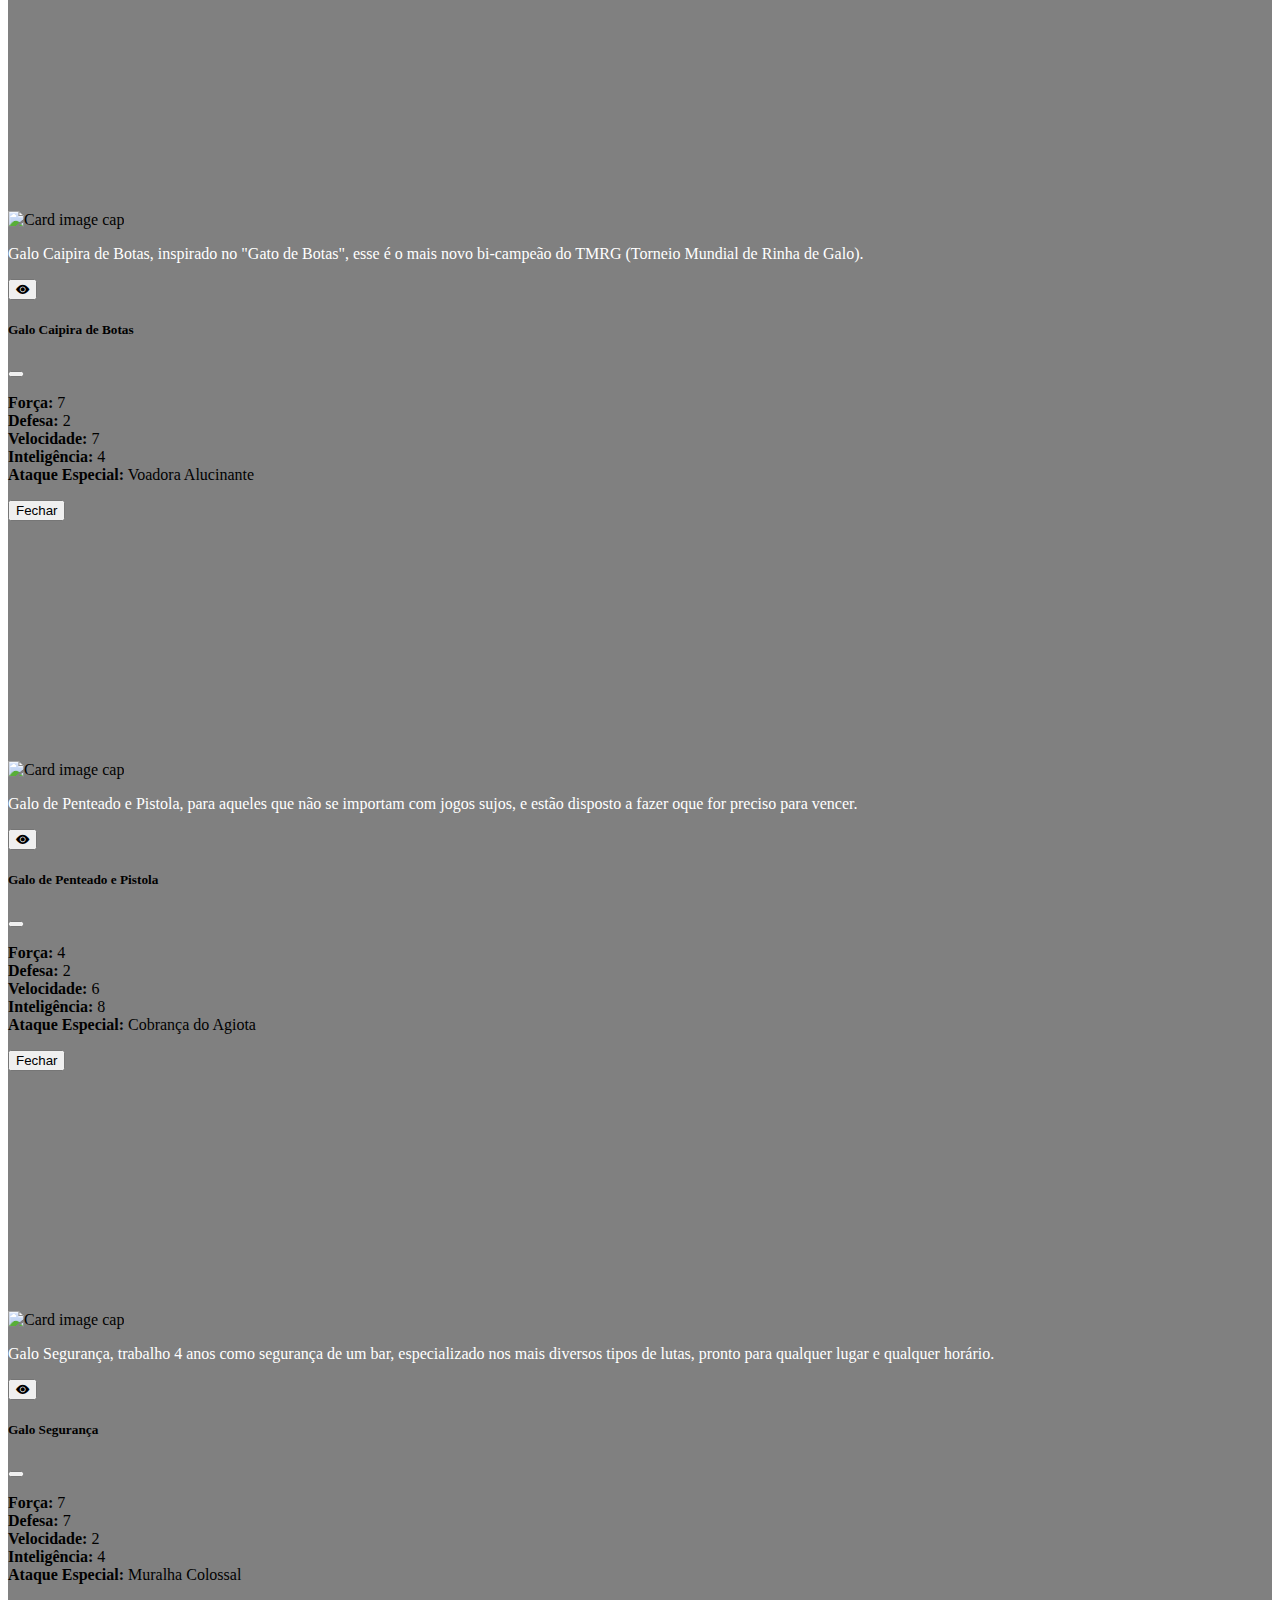
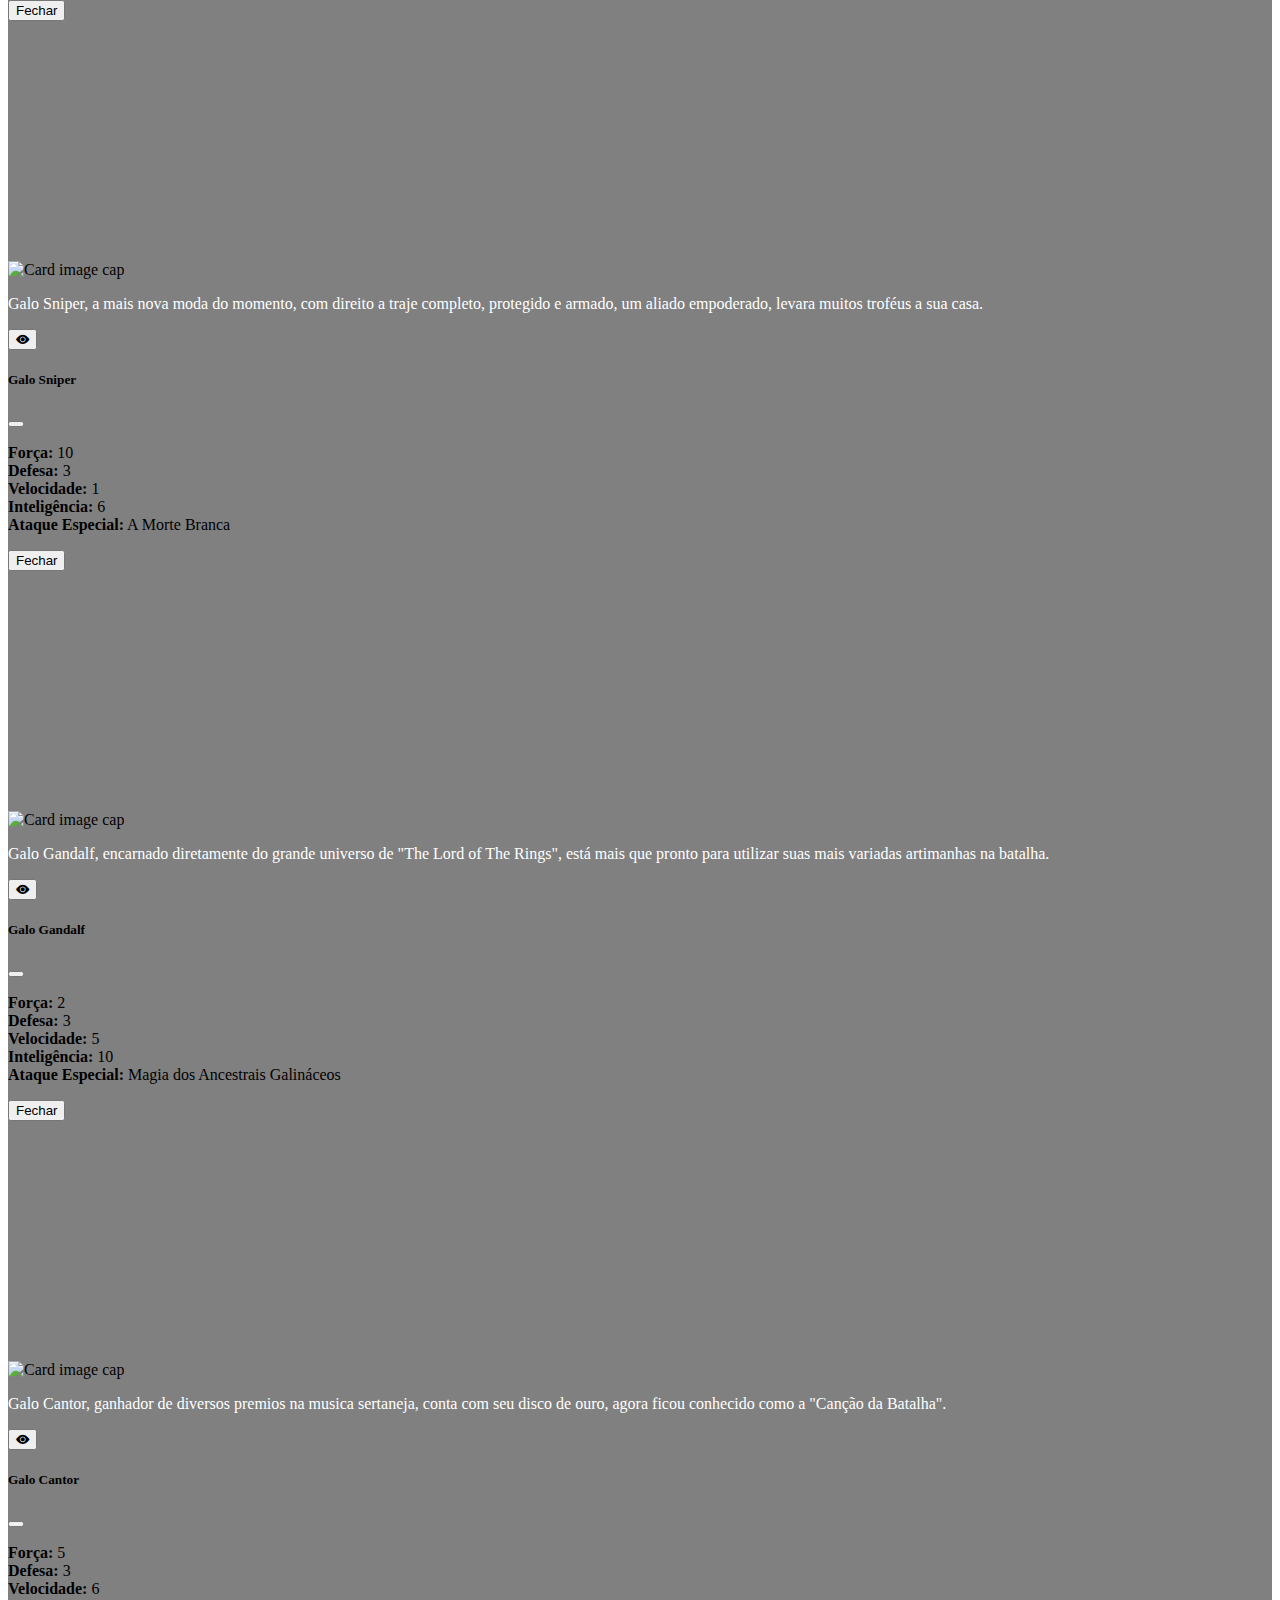
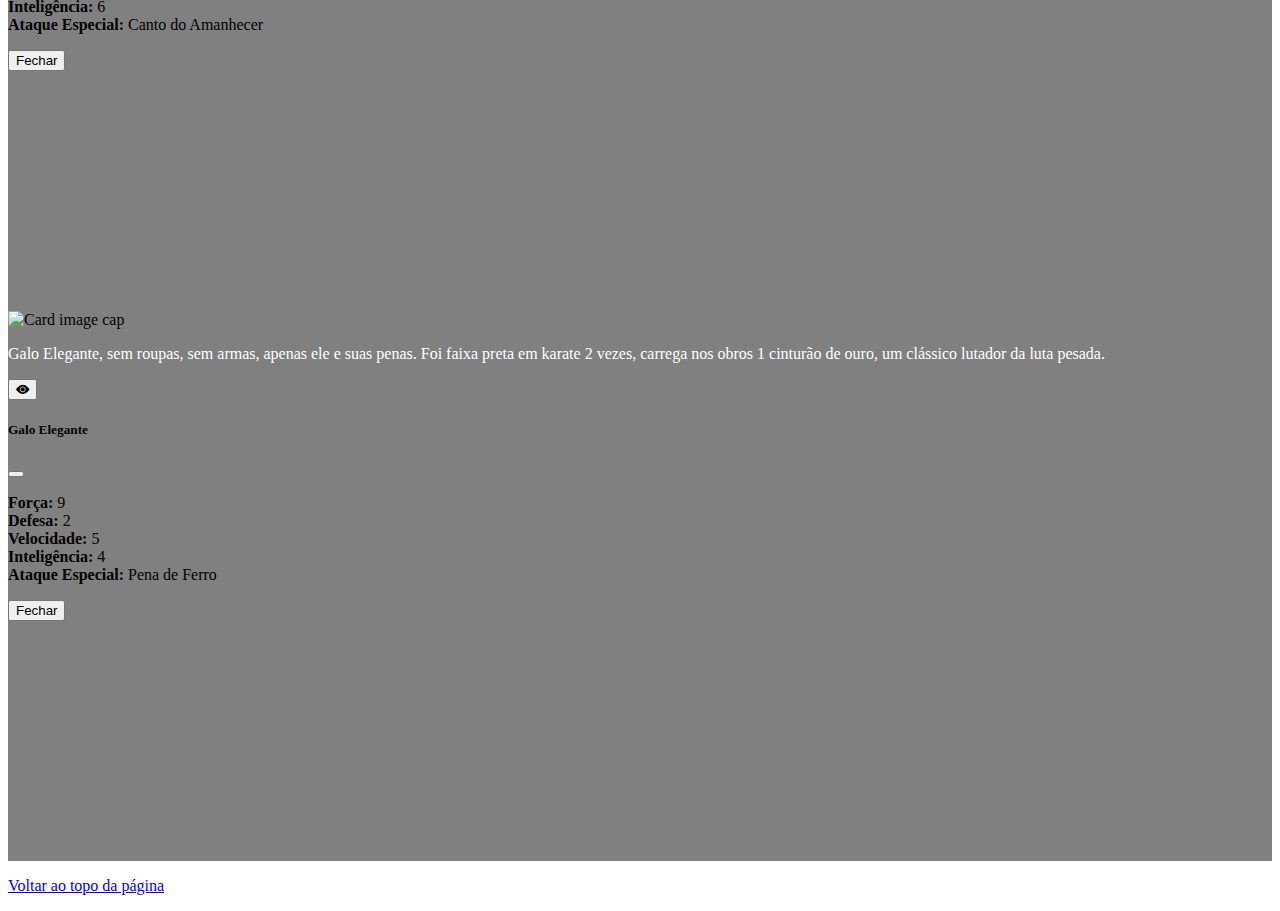
==== commit 4438e16f: "atributos dos galos" ====
--- a/pages/index.html
+++ b/pages/index.html
@@ -73,14 +73,14 @@
         <div class="container">
 
           <div class="row">
-            <div class="col-md-3 col-sm-6 mb-4 none-12 ">
+            <div class="col-md-4 col-sm-6 mb-4 ">
               <div class="card mb-4 box-shadow">
                 <img class="card-img-top" src="https://cdn.discordapp.com/attachments/687417942496772117/985610013173239848/unknown.png" alt="Card image cap">
                 <div class="card-body">
                   <p class="card-text">Galo oficial da Nike, estilizado pelo artista Louis Vuitton, a escolha certa para quem quer uma luta estilosa, e com um belo canto.</p>
                   <div class="d-flex justify-content-between align-items-center">
                     <div class="btn-group">
-                      <button type="button" class="btn btn-primary" data-bs-toggle="modal" data-bs-target="#detalhes-galo-1">
+                      <button type="button" class="btn btn-secondary" data-bs-toggle="modal" data-bs-target="#detalhes-galo-1">
                         <i class="bi bi-eye-fill"></i>
                       </button>
                       <div class="modal" id="detalhes-galo-1" tabindex="-1">
@@ -91,7 +91,11 @@
                                 <button type="button" class="btn-close" data-bs-dismiss="modal" aria-label="Close"></button>
                             </div>
                             <div class="modal-body">
-                                <p>Modal body text goes here.</p>
+                                <p><b>Força:</b> 5 <br> 
+                                  <b>Defesa:</b> 3 <br>
+                                  <b>Velocidade:</b> 7 <br>
+                                  <b>Inteligência:</b> 5 <br>
+                                  <b>Ataque Especial:</b> Pezada de Jordan</p>
                             </div>
                             <div class="modal-footer">
                                  <button type="button" class="btn btn-primary" data-bs-dismiss="modal">Fechar</button>
@@ -107,7 +111,7 @@
               </div>
             </div>
 
-            <div class="col-md-3 col-sm-6 mb-4 none-12">
+            <div class="col-md-4 col-sm-6 mb-4 ">
               <div class="card mb-4 box-shadow">
                 <img class="card-img-top" src="https://cdn.discordapp.com/attachments/687417942496772117/985610070077362279/unknown.png" alt="Card image cap">
                 <div class="card-body">
@@ -115,7 +119,7 @@
                   <div class="d-flex justify-content-between align-items-center">
                     <div class="btn-group">
                       
-                        <button type="button" class="btn btn-primary" data-bs-toggle="modal" data-bs-target="#detalhes-galo-2">
+                        <button type="button" class="btn btn-secondary" data-bs-toggle="modal" data-bs-target="#detalhes-galo-2">
                           <i class="bi bi-eye-fill"></i>
                         </button>
                       
@@ -127,7 +131,11 @@
                                 <button type="button" class="btn-close" data-bs-dismiss="modal" aria-label="Close"></button>
                             </div>
                             <div class="modal-body">
-                                <p>Modal body text goes here.</p>
+                                <p><b>Força:</b> 4 <br>
+                                  <b>Defesa:</b> 5 <br>
+                                  <b>Velocidade:</b> 5 <br>
+                                  <b>Inteligência:</b> 6 <br>
+                                  <b>Ataque Especial:</b> Rasteira Fulminante</p>
                             </div>
                             <div class="modal-footer">
                                  <button type="button" class="btn btn-primary" data-bs-dismiss="modal">Fechar</button>
@@ -142,14 +150,14 @@
                 </div>
               </div>
             </div>
-            <div class="col-md-3 col-sm-6 mb-4 none-12">
+            <div class="col-md-4 col-sm-6 mb-4 ">
               <div class="card mb-4 box-shadow">
                 <img class="card-img-top" src="https://cdn.discordapp.com/attachments/687417942496772117/985609960215937034/unknown.png" alt="Card image cap">
                 <div class="card-body">
                   <p class="card-text">Galo Caipira de Botas, inspirado no "Gato de Botas", esse é o mais novo bi-campeão do TMRG (Torneio Mundial de Rinha de Galo).</p>
                   <div class="d-flex justify-content-between align-items-center">
                     <div class="btn-group">
-                      <button type="button" class="btn btn-primary" data-bs-toggle="modal" data-bs-target="#detalhes-galo-3">
+                      <button type="button" class="btn btn-secondary" data-bs-toggle="modal" data-bs-target="#detalhes-galo-3">
                         <i class="bi bi-eye-fill"></i>
                       </button>
 
@@ -161,7 +169,11 @@
                                 <button type="button" class="btn-close" data-bs-dismiss="modal" aria-label="Close"></button>
                             </div>
                             <div class="modal-body">
-                                <p>Modal body text goes here.</p>
+                                <p><b>Força:</b> 7 <br>
+                                  <b>Defesa:</b> 2 <br>
+                                  <b>Velocidade:</b> 7 <br>
+                                  <b>Inteligência:</b> 4 <br>
+                                  <b>Ataque Especial:</b> Voadora Alucinante</p>
                             </div>
                             <div class="modal-footer">
                                  <button type="button" class="btn btn-primary" data-bs-dismiss="modal">Fechar</button>
@@ -177,14 +189,14 @@
               </div>
             </div>
 
-            <div class="col-md-3 col-sm-6 mb-4 none-12">
+            <div class="col-md-4 col-sm-6 mb-4 ">
               <div class="card mb-4 box-shadow">
                 <img class="card-img-top" src="https://cdn.discordapp.com/attachments/687417942496772117/985617467420327946/unknown.png" alt="Card image cap">
                 <div class="card-body">
                   <p class="card-text">Galo de Penteado e Pistola, para aqueles que não se importam com jogos sujos, e estão disposto a fazer oque for preciso para vencer.</p>
                   <div class="d-flex justify-content-between align-items-center">
                     <div class="btn-group">
-                      <button type="button" class="btn btn-primary" data-bs-toggle="modal" data-bs-target="#detalhes-galo-4">
+                      <button type="button" class="btn btn-secondary" data-bs-toggle="modal" data-bs-target="#detalhes-galo-4">
                         <i class="bi bi-eye-fill"></i>
                       </button>
 
@@ -196,7 +208,11 @@
                                 <button type="button" class="btn-close" data-bs-dismiss="modal" aria-label="Close"></button>
                             </div>
                             <div class="modal-body">
-                                <p>Modal body text goes here.</p>
+                                <p><b>Força:</b> 4 <br>
+                                  <b>Defesa:</b> 2 <br>
+                                  <b>Velocidade:</b> 6 <br>
+                                  <b>Inteligência:</b> 8 <br>
+                                  <b>Ataque Especial:</b> Cobrança do Agiota</p>
                             </div>
                             <div class="modal-footer">
                                  <button type="button" class="btn btn-primary" data-bs-dismiss="modal">Fechar</button>
@@ -211,14 +227,14 @@
                 </div>
               </div>
             </div>
-            <div class="col-md-3 col-sm-6 mb-4 none-12">
+            <div class="col-md-4 col-sm-6 mb-4 ">
               <div class="card mb-4 box-shadow">
                 <img class="card-img-top" src="https://cdn.discordapp.com/attachments/687417942496772117/985620373389332480/unknown.png" alt="Card image cap">
                 <div class="card-body">
                   <p class="card-text">Galo Segurança, trabalho 4 anos como segurança de um bar, especializado nos mais diversos tipos de lutas, pronto para qualquer lugar e qualquer horário.</p>
                   <div class="d-flex justify-content-between align-items-center">
                     <div class="btn-group">
-                      <button type="button" class="btn btn-primary" data-bs-toggle="modal" data-bs-target="#detalhes-galo-5">
+                      <button type="button" class="btn btn-secondary" data-bs-toggle="modal" data-bs-target="#detalhes-galo-5">
                         <i class="bi bi-eye-fill"></i>
                       </button>
 
@@ -230,7 +246,11 @@
                                 <button type="button" class="btn-close" data-bs-dismiss="modal" aria-label="Close"></button>
                             </div>
                             <div class="modal-body">
-                                <p>Modal body text goes here.</p>
+                                <p><b>Força:</b> 7 <br>
+                                  <b>Defesa:</b> 7 <br>
+                                  <b>Velocidade:</b> 2 <br>
+                                  <b>Inteligência:</b> 4 <br>
+                                  <b>Ataque Especial:</b> Muralha Colossal</p>
                             </div>
                             <div class="modal-footer">
                                  <button type="button" class="btn btn-primary" data-bs-dismiss="modal">Fechar</button>
@@ -245,14 +265,14 @@
                 </div>
               </div>
             </div>
-            <div class="col-md-3 col-sm-6 mb-4 none-12">
+            <div class="col-md-4 col-sm-6 mb-4 ">
               <div class="card mb-4 box-shadow">
                 <img class="card-img-top" src="https://cdn.discordapp.com/attachments/687417942496772117/985617354874560573/unknown.png" alt="Card image cap">
                 <div class="card-body">
                   <p class="card-text">Galo Sniper, a mais nova moda do momento, com direito a traje completo, protegido e armado, um aliado empoderado, levara muitos troféus a sua casa.</p>
                   <div class="d-flex justify-content-between align-items-center">
                     <div class="btn-group">
-                      <button type="button" class="btn btn-primary" data-bs-toggle="modal" data-bs-target="#detalhes-galo-6">
+                      <button type="button" class="btn btn-secondary" data-bs-toggle="modal" data-bs-target="#detalhes-galo-6">
                         <i class="bi bi-eye-fill"></i>
                       </button>
 
@@ -264,7 +284,11 @@
                                 <button type="button" class="btn-close" data-bs-dismiss="modal" aria-label="Close"></button>
                             </div>
                             <div class="modal-body">
-                                <p>Modal body text goes here.</p>
+                                <p><b>Força:</b> 10 <br>
+                                  <b>Defesa:</b> 3 <br>
+                                  <b>Velocidade:</b> 1 <br>
+                                  <b>Inteligência:</b> 6 <br>
+                                  <b>Ataque Especial:</b> A Morte Branca</p>
                             </div>
                             <div class="modal-footer">
                                  <button type="button" class="btn btn-primary" data-bs-dismiss="modal">Fechar</button>
@@ -280,14 +304,14 @@
               </div>
             </div>
 
-            <div class="col-md-3 col-sm-6 mb-4 none-12">
+            <div class="col-md-4 col-sm-6 mb-4 ">
               <div class="card mb-4 box-shadow">
                 <img class="card-img-top" src="https://cdn.discordapp.com/attachments/687417942496772117/985617113794379916/unknown.png" alt="Card image cap">
                 <div class="card-body">
                   <p class="card-text">Galo Gandalf, encarnado diretamente do grande universo de "The Lord of The Rings", está mais que pronto para utilizar suas mais variadas artimanhas na batalha.</p>
                   <div class="d-flex justify-content-between align-items-center">
                     <div class="btn-group">
-                      <button type="button" class="btn btn-primary" data-bs-toggle="modal" data-bs-target="#detalhes-galo-7">
+                      <button type="button" class="btn btn-secondary" data-bs-toggle="modal" data-bs-target="#detalhes-galo-7">
                         <i class="bi bi-eye-fill"></i>
                       </button>
                       <div class="modal" id="detalhes-galo-7" tabindex="-1">
@@ -298,7 +322,11 @@
                                 <button type="button" class="btn-close" data-bs-dismiss="modal" aria-label="Close"></button>
                             </div>
                             <div class="modal-body">
-                                <p>Modal body text goes here.</p>
+                                <p><b>Força:</b> 2 <br>
+                                  <b>Defesa:</b> 3 <br>
+                                  <b>Velocidade:</b> 5 <br>
+                                  <b>Inteligência:</b> 10 <br>
+                                  <b>Ataque Especial:</b> Magia dos Ancestrais Galináceos</p>
                             </div>
                             <div class="modal-footer">
                                  <button type="button" class="btn btn-primary" data-bs-dismiss="modal">Fechar</button>
@@ -313,14 +341,14 @@
                 </div>
               </div>
             </div>
-            <div class="col-md-3 col-sm-6 mb-4 none-12">
+            <div class="col-md-4 col-sm-6 mb-4 ">
               <div class="card mb-4 box-shadow">
                 <img class="card-img-top" src="https://cdn.discordapp.com/attachments/687417942496772117/985616801989799996/unknown.png" alt="Card image cap">
                 <div class="card-body">
                   <p class="card-text">Galo Cantor, ganhador de diversos premios na musica sertaneja, conta com seu disco de ouro, agora ficou conhecido como a "Canção da Batalha".</p>
                   <div class="d-flex justify-content-between align-items-center">
                     <div class="btn-group">
-                      <button type="button" class="btn btn-primary" data-bs-toggle="modal" data-bs-target="#detalhes-galo-8">
+                      <button type="button" class="btn btn-secondary" data-bs-toggle="modal" data-bs-target="#detalhes-galo-8">
                         <i class="bi bi-eye-fill"></i>
                       </button>
 
@@ -332,7 +360,11 @@
                                 <button type="button" class="btn-close" data-bs-dismiss="modal" aria-label="Close"></button>
                             </div>
                             <div class="modal-body">
-                                <p>Modal body text goes here.</p>
+                                <p><b>Força:</b> 5 <br>
+                                  <b>Defesa:</b> 3 <br>
+                                  <b>Velocidade:</b> 6 <br>
+                                  <b>Inteligência:</b> 6 <br>
+                                  <b>Ataque Especial:</b> Canto do Amanhecer</p>
                             </div>
                             <div class="modal-footer">
                                  <button type="button" class="btn btn-primary" data-bs-dismiss="modal">Fechar</button>
@@ -347,7 +379,7 @@
                 </div>
               </div>
             </div>
-            <div class="col-md-3 col-sm-6 mb-4 none-12">
+            <div class="col-md-4 col-sm-6 mb-4 ">
               <div class="card mb-4 box-shadow">
                 <img class="card-img-top" src="https://cdn.discordapp.com/attachments/687417942496772117/985628746042208356/unknown.png" alt="Card image cap">
                 <div class="card-body">
@@ -355,7 +387,7 @@
                   <div class="d-flex justify-content-between align-items-center">
                     <div class="btn-group">
 
-                      <button type="button" class="btn btn-primary" data-bs-toggle="modal" data-bs-target="#detalhes-galo-9">
+                      <button type="button" class="btn btn-secondary" data-bs-toggle="modal" data-bs-target="#detalhes-galo-9">
                         <i class="bi bi-eye-fill"></i>
                       </button>
 
@@ -367,7 +399,11 @@
                                 <button type="button" class="btn-close" data-bs-dismiss="modal" aria-label="Close"></button>
                             </div>
                             <div class="modal-body">
-                                <p>Modal body text goes here.</p>
+                                <p><b>Força:</b> 9 <br>
+                                  <b>Defesa:</b> 2 <br>
+                                  <b>Velocidade:</b> 5 <br>
+                                  <b>Inteligência:</b> 4 <br>
+                                  <b>Ataque Especial:</b> Pena de Ferro</p>
                             </div>
                             <div class="modal-footer">
                                  <button type="button" class="btn btn-primary" data-bs-dismiss="modal">Fechar</button>
@@ -394,10 +430,8 @@
     <footer class="text-muted">
       <div class="container">
         <p class="float-right">
-          <a href="#">Back to top</a>
+          <a href="#">Voltar ao topo da página</a>
         </p>
-        <p>Album example is &copy; Bootstrap, but please download and customize it for yourself!</p>
-        <p>New to Bootstrap? <a href="../../">Visit the homepage</a> or read our <a href="../../getting-started/">getting started guide</a>.</p>
       </div>
     </footer>
 
--- a/styles/styles.css
+++ b/styles/styles.css
@@ -32,4 +32,20 @@
     width: 1220px;
     height: 700px;
     margin-bottom: 15px;
-  }+}
+@media screen  and (max-width: 768px) {
+
+    @-webkit-keyframes changeColor {
+        14%   {background-color: rgb(134, 95, 95);}
+        86%  {background-color: rgb(167, 167, 117);}
+      }
+    #fundo{
+        background-color: rgb(228, 142, 142);
+        animation: changeColor 3s infinite;
+    }
+
+    #fundocarta{
+        background-image:url(../among.jpg);
+        }
+
+    }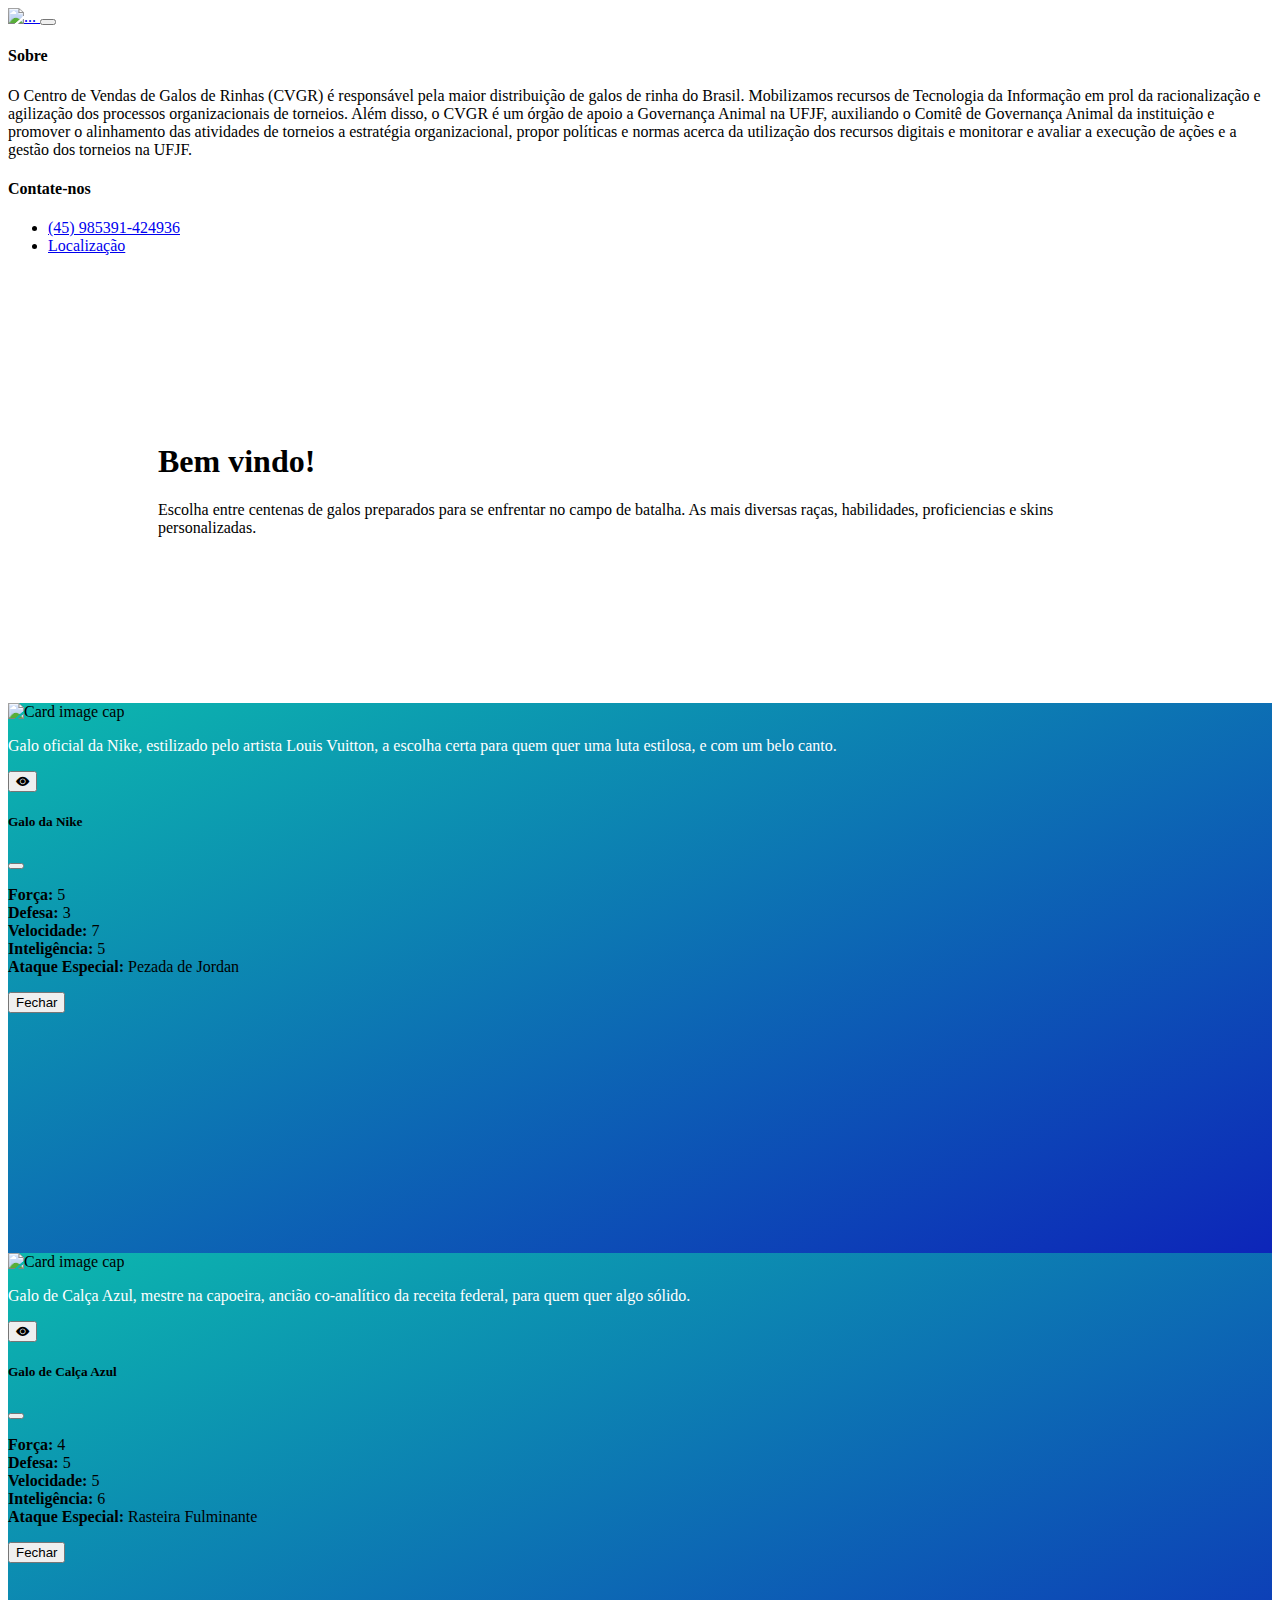
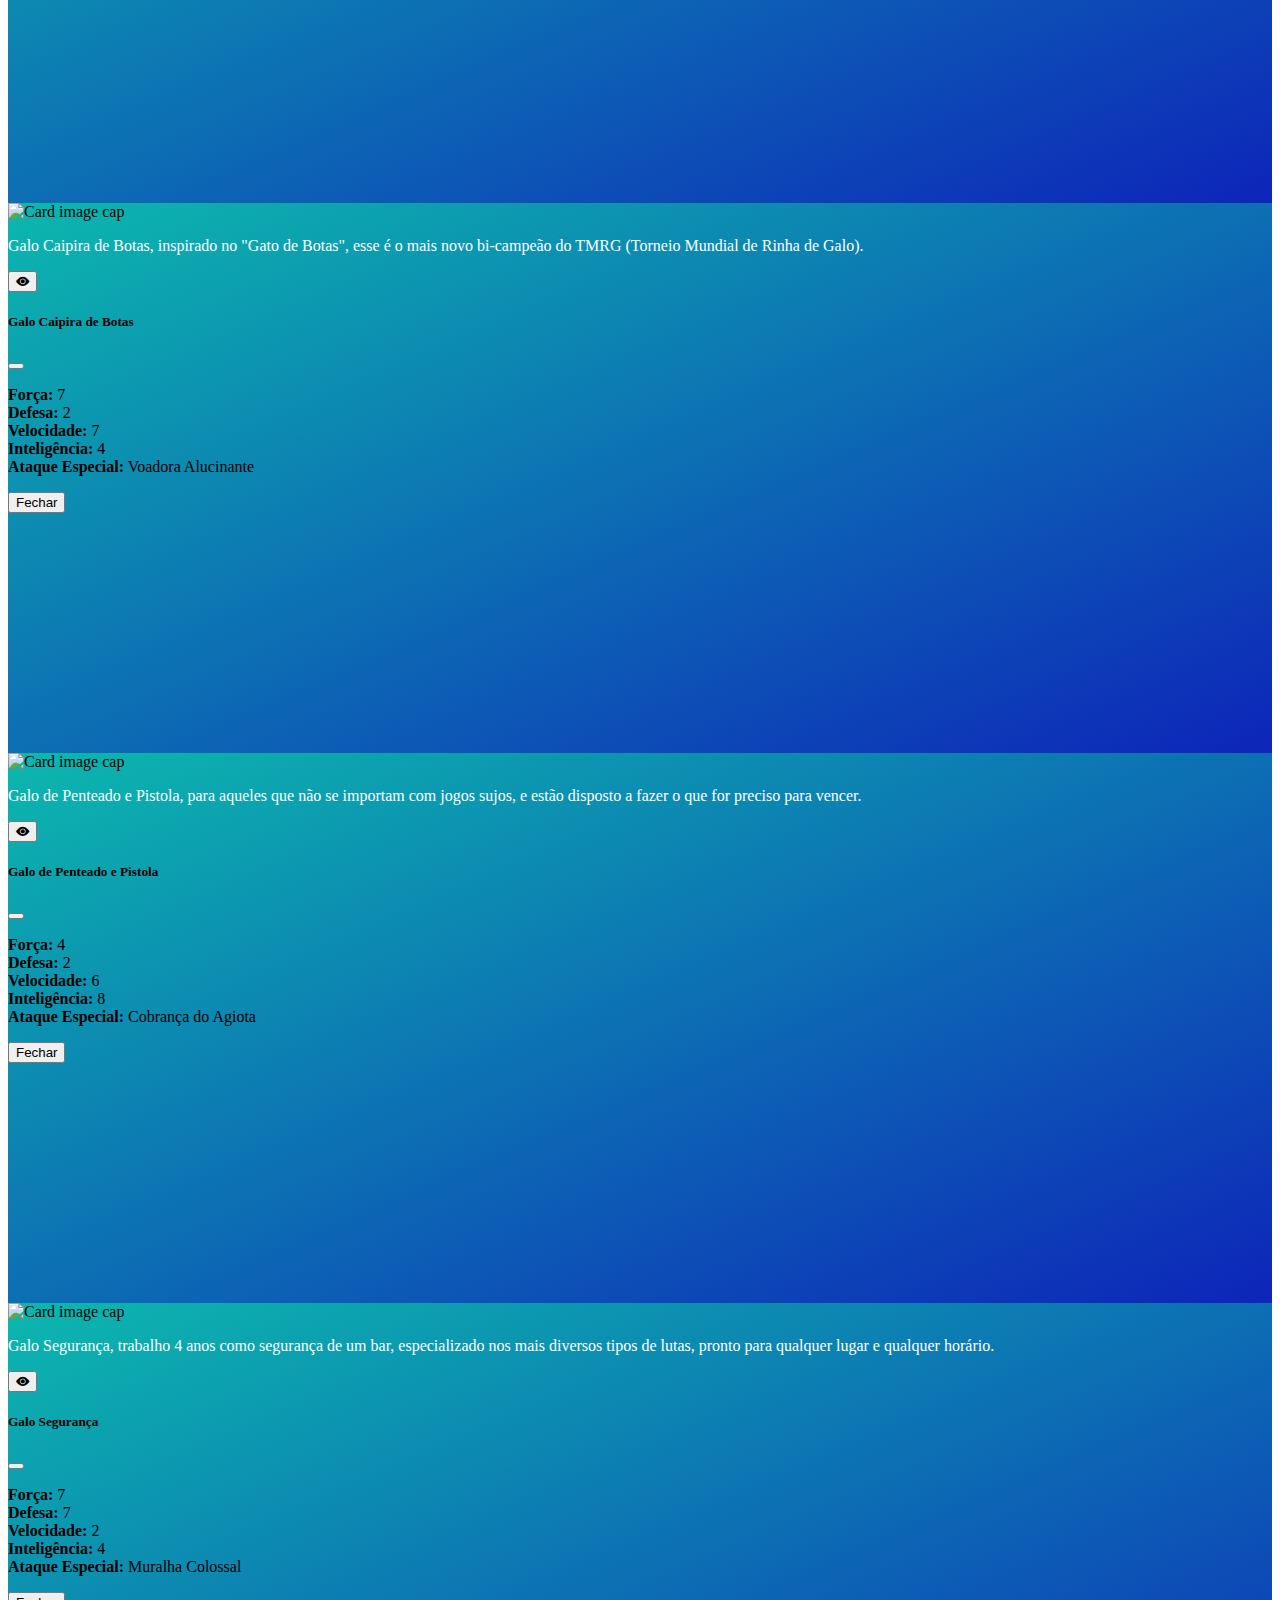
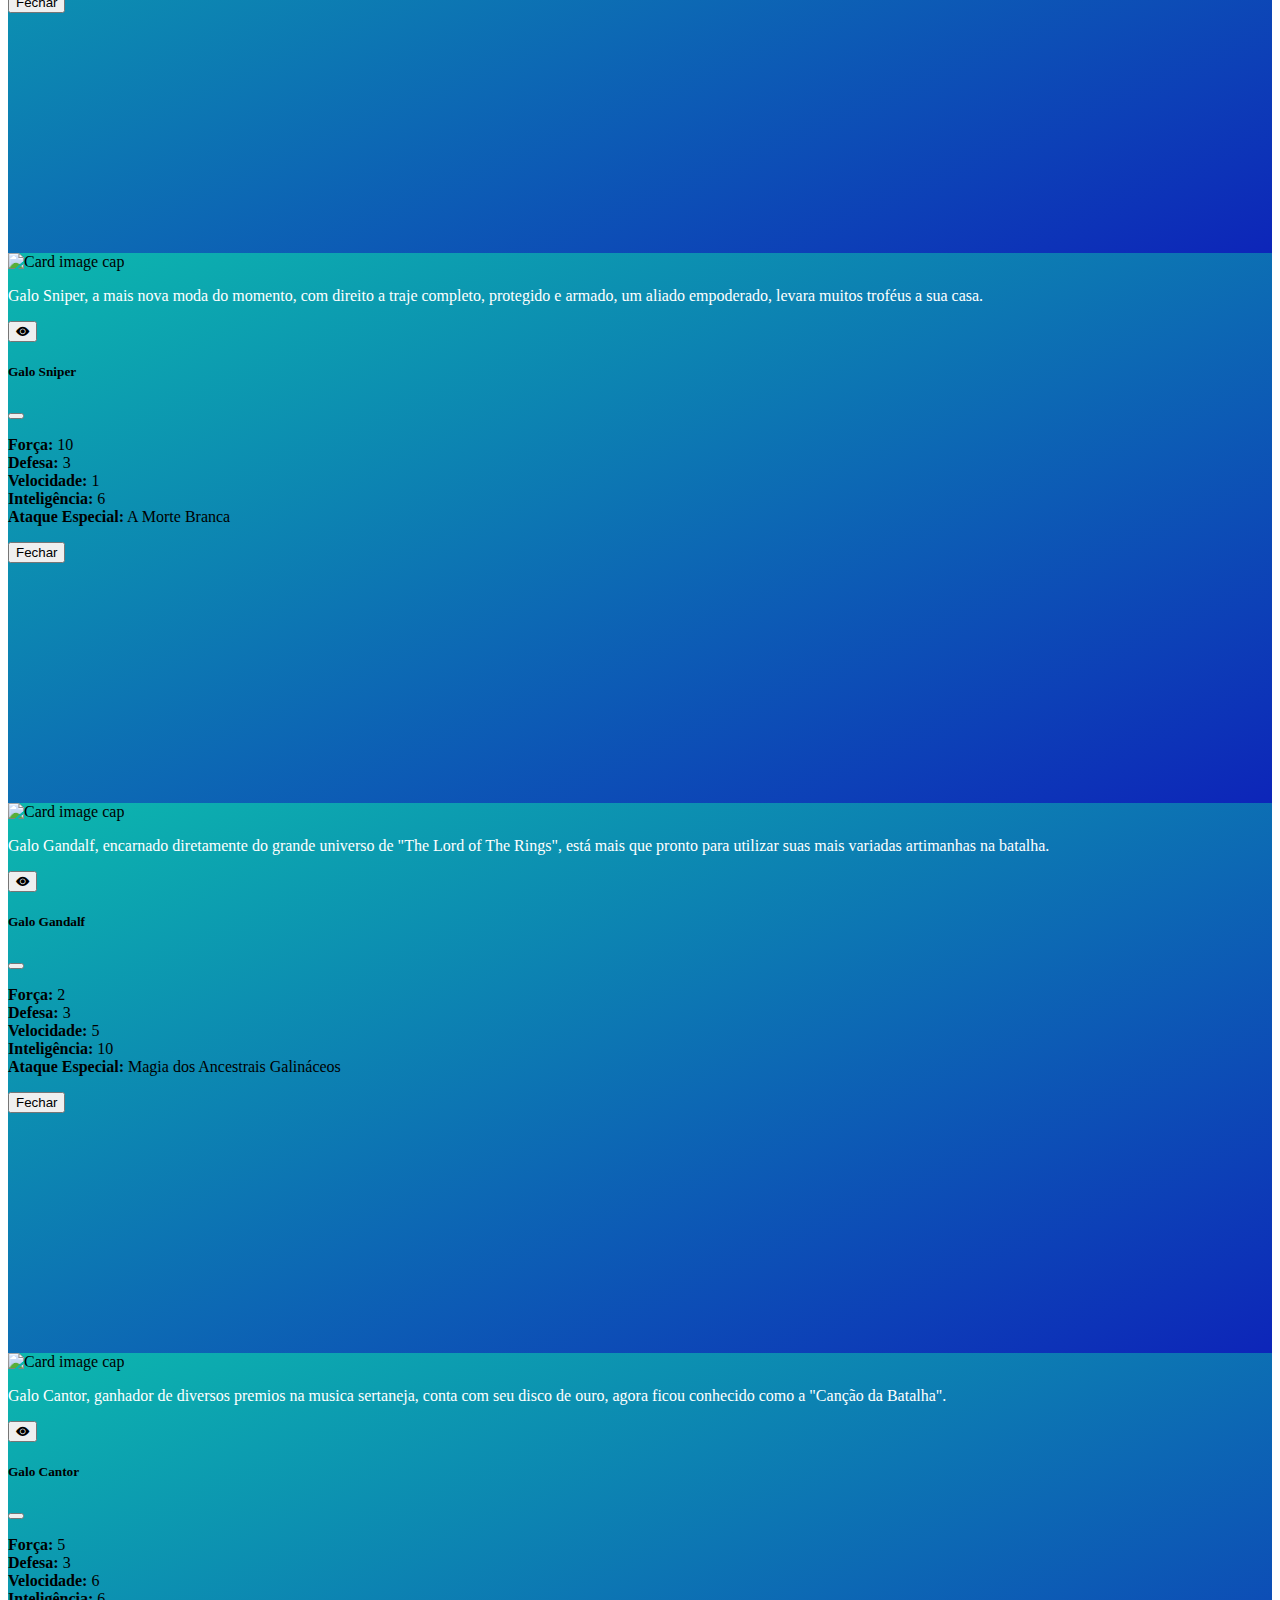
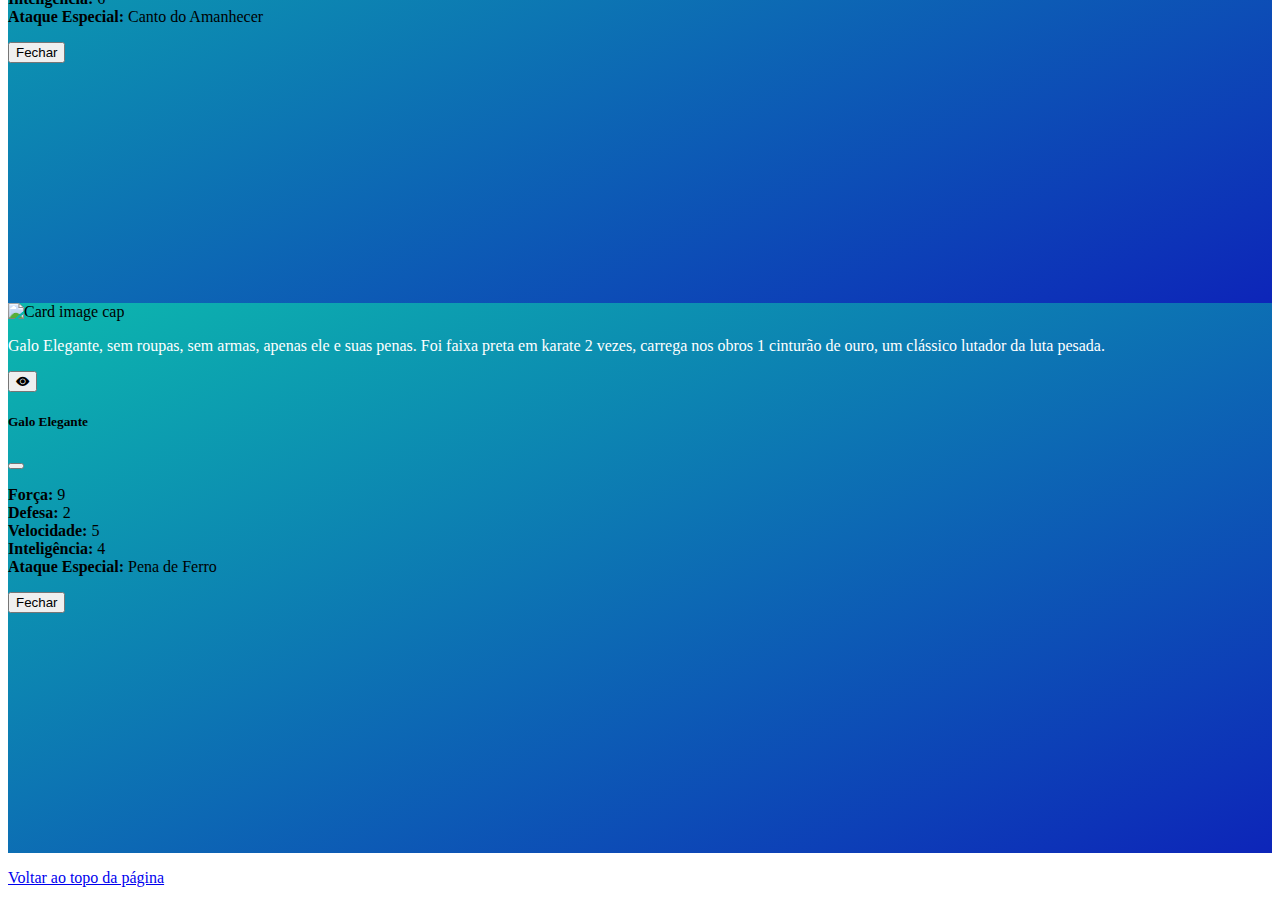
==== commit d33c0229: "background colors changed and navbarbutton it's working now" ====
--- a/pages/index.html
+++ b/pages/index.html
@@ -24,35 +24,43 @@
     <link rel="stylesheet" href="../styles/styles.css">
   </head>
 
-  <body>
+  <body id="fundo">
 
     <header>
-      <div class="collapse bg-dark" id="navbarHeader">
-        <div class="container">
-          <div class="row">
-            <div class="col-sm-8 col-md-7 py-4">
-              <h4 class="text-white">About</h4>
-              <p class="text-muted">Add some information about the album below, the author, or any other background context. Make it a few sentences long so folks can pick up some informative tidbits. Then, link them off to some social networking sites or contact information.</p>
-            </div>
-            <div class="col-sm-4 offset-md-1 py-4">
-              <h4 class="text-white">Contact</h4>
-              <ul class="list-unstyled">
-                <li><a href="#" class="text-white">Follow on Twitter</a></li>
-                <li><a href="#" class="text-white">Like on Facebook</a></li>
-                <li><a href="#" class="text-white">Email me</a></li>
-              </ul>
-            </div>
-          </div>
-        </div>
-      </div>
-      <div class="navbar navbar-dark bg-dark box-shadow">
+      
+      <div class="navbar navbar-dark bg-primary box-shadow">
         <div class="container d-flex justify-content-between">
           <a href="#" class="navbar-brand d-flex align-items-center">
             <img class="icon" src="../logo.png" alt="...">
           </a>
           <button class="navbar-toggler" type="button" data-toggle="collapse" data-target="#navbarHeader" aria-controls="navbarHeader" aria-expanded="false" aria-label="Toggle navigation">
-            <span class="navbar-toggler-icon"></span>
+            <span class="navbar-toggler-icon">
+              
+            </span>
           </button>
+        </div>
+      </div>
+      <div class="bg-primary collapse show" id="navbarHeader" style> 
+        <div class="container">
+          <div class="row">
+            <div class="col-sm-8 col-md-7 py-4">
+              <h4 class="text-white">Sobre</h4>
+              <p class="text-white">O Centro de Vendas de Galos de Rinhas (CVGR) é responsável pela maior distribuição de galos de rinha do Brasil. 
+                Mobilizamos recursos de Tecnologia da Informação em prol da racionalização e agilização dos processos organizacionais de torneios. 
+                Além disso, o CVGR é um órgão de apoio a Governança Animal na UFJF, auxiliando o Comitê de Governança Animal da instituição e promover o alinhamento 
+                das atividades de torneios a estratégia organizacional, propor políticas e normas acerca da utilização dos recursos digitais e monitorar e avaliar a 
+                execução de ações e a gestão dos torneios na UFJF.
+                </p>
+            </div>
+            <div class="col-sm-4 offset-md-1 py-4">
+              <h4 class="text-white">Contate-nos</h4>
+              <ul class="list-unstyled">
+                <li><a href="#" class="text-white">(45) 985391-424936</a></li>
+                <li><a href="https://www.google.com.br/maps/place/Av.+Paran%C3%A1,+3471+-+Jardim+Itamaraty,+Foz+do+Igua%C3%A7u+-+PR,+85863-720/data=!4m2!3m1!1s0x94f69066b9527091:0xdd82128db3d48d4f?sa=X&ved=2ahUKEwj-w4mypLL4AhWnBbkGHULFCDIQ8gF6BAgCEAE"
+                   class="text-white">Localização</a></li>
+              </ul>
+            </div>
+          </div>
         </div>
       </div>
     </header>
@@ -63,13 +71,13 @@
         <div class="container">
           <h1 class="jumbotron-heading">Bem vindo!</h1>
           <p class="lead text-muted">Escolha entre centenas de galos preparados para se enfrentar no campo de batalha. As mais diversas raças, habilidades, proficiencias e skins personalizadas.</p>
-          <p>
+          <!--<p>
             <a href="sobre.html" class="btn btn-primary my-2 m-2 p-3">Nos conheça melhor</a>
             <a href="locs.html" class="btn btn-secondary my-2 m-2 p-3">Localização dos torneios</a>
-          </p>
+          </p>-->
         </div>
       </section>
-      <div class="album py-5 bg-light">
+      <div class="album py-5 bg-light" id="fundocarta">
         <div class="container">
 
           <div class="row">
@@ -80,7 +88,7 @@
                   <p class="card-text">Galo oficial da Nike, estilizado pelo artista Louis Vuitton, a escolha certa para quem quer uma luta estilosa, e com um belo canto.</p>
                   <div class="d-flex justify-content-between align-items-center">
                     <div class="btn-group">
-                      <button type="button" class="btn btn-secondary" data-bs-toggle="modal" data-bs-target="#detalhes-galo-1">
+                      <button type="button" class="btn btn-primary" data-bs-toggle="modal" data-bs-target="#detalhes-galo-1">
                         <i class="bi bi-eye-fill"></i>
                       </button>
                       <div class="modal" id="detalhes-galo-1" tabindex="-1">
@@ -119,7 +127,7 @@
                   <div class="d-flex justify-content-between align-items-center">
                     <div class="btn-group">
                       
-                        <button type="button" class="btn btn-secondary" data-bs-toggle="modal" data-bs-target="#detalhes-galo-2">
+                        <button type="button" class="btn btn-primary" data-bs-toggle="modal" data-bs-target="#detalhes-galo-2">
                           <i class="bi bi-eye-fill"></i>
                         </button>
                       
@@ -157,7 +165,7 @@
                   <p class="card-text">Galo Caipira de Botas, inspirado no "Gato de Botas", esse é o mais novo bi-campeão do TMRG (Torneio Mundial de Rinha de Galo).</p>
                   <div class="d-flex justify-content-between align-items-center">
                     <div class="btn-group">
-                      <button type="button" class="btn btn-secondary" data-bs-toggle="modal" data-bs-target="#detalhes-galo-3">
+                      <button type="button" class="btn btn-primary" data-bs-toggle="modal" data-bs-target="#detalhes-galo-3">
                         <i class="bi bi-eye-fill"></i>
                       </button>
 
@@ -193,10 +201,10 @@
               <div class="card mb-4 box-shadow">
                 <img class="card-img-top" src="https://cdn.discordapp.com/attachments/687417942496772117/985617467420327946/unknown.png" alt="Card image cap">
                 <div class="card-body">
-                  <p class="card-text">Galo de Penteado e Pistola, para aqueles que não se importam com jogos sujos, e estão disposto a fazer oque for preciso para vencer.</p>
-                  <div class="d-flex justify-content-between align-items-center">
-                    <div class="btn-group">
-                      <button type="button" class="btn btn-secondary" data-bs-toggle="modal" data-bs-target="#detalhes-galo-4">
+                  <p class="card-text">Galo de Penteado e Pistola, para aqueles que não se importam com jogos sujos, e estão disposto a fazer o que for preciso para vencer.</p>
+                  <div class="d-flex justify-content-between align-items-center">
+                    <div class="btn-group">
+                      <button type="button" class="btn btn-primary" data-bs-toggle="modal" data-bs-target="#detalhes-galo-4">
                         <i class="bi bi-eye-fill"></i>
                       </button>
 
@@ -234,7 +242,7 @@
                   <p class="card-text">Galo Segurança, trabalho 4 anos como segurança de um bar, especializado nos mais diversos tipos de lutas, pronto para qualquer lugar e qualquer horário.</p>
                   <div class="d-flex justify-content-between align-items-center">
                     <div class="btn-group">
-                      <button type="button" class="btn btn-secondary" data-bs-toggle="modal" data-bs-target="#detalhes-galo-5">
+                      <button type="button" class="btn btn-primary" data-bs-toggle="modal" data-bs-target="#detalhes-galo-5">
                         <i class="bi bi-eye-fill"></i>
                       </button>
 
@@ -272,7 +280,7 @@
                   <p class="card-text">Galo Sniper, a mais nova moda do momento, com direito a traje completo, protegido e armado, um aliado empoderado, levara muitos troféus a sua casa.</p>
                   <div class="d-flex justify-content-between align-items-center">
                     <div class="btn-group">
-                      <button type="button" class="btn btn-secondary" data-bs-toggle="modal" data-bs-target="#detalhes-galo-6">
+                      <button type="button" class="btn btn-primary" data-bs-toggle="modal" data-bs-target="#detalhes-galo-6">
                         <i class="bi bi-eye-fill"></i>
                       </button>
 
@@ -311,7 +319,7 @@
                   <p class="card-text">Galo Gandalf, encarnado diretamente do grande universo de "The Lord of The Rings", está mais que pronto para utilizar suas mais variadas artimanhas na batalha.</p>
                   <div class="d-flex justify-content-between align-items-center">
                     <div class="btn-group">
-                      <button type="button" class="btn btn-secondary" data-bs-toggle="modal" data-bs-target="#detalhes-galo-7">
+                      <button type="button" class="btn btn-primary" data-bs-toggle="modal" data-bs-target="#detalhes-galo-7">
                         <i class="bi bi-eye-fill"></i>
                       </button>
                       <div class="modal" id="detalhes-galo-7" tabindex="-1">
@@ -348,7 +356,7 @@
                   <p class="card-text">Galo Cantor, ganhador de diversos premios na musica sertaneja, conta com seu disco de ouro, agora ficou conhecido como a "Canção da Batalha".</p>
                   <div class="d-flex justify-content-between align-items-center">
                     <div class="btn-group">
-                      <button type="button" class="btn btn-secondary" data-bs-toggle="modal" data-bs-target="#detalhes-galo-8">
+                      <button type="button" class="btn btn-primary" data-bs-toggle="modal" data-bs-target="#detalhes-galo-8">
                         <i class="bi bi-eye-fill"></i>
                       </button>
 
@@ -387,7 +395,7 @@
                   <div class="d-flex justify-content-between align-items-center">
                     <div class="btn-group">
 
-                      <button type="button" class="btn btn-secondary" data-bs-toggle="modal" data-bs-target="#detalhes-galo-9">
+                      <button type="button" class="btn btn-primary" data-bs-toggle="modal" data-bs-target="#detalhes-galo-9">
                         <i class="bi bi-eye-fill"></i>
                       </button>
 
--- a/styles/styles.css
+++ b/styles/styles.css
@@ -22,7 +22,7 @@
 }
 .card{
     height: 550px;
-    background-color: #808080;
+    background-image: linear-gradient(to bottom right, #0CB8AE, #0D25B9);
     
 }
 .card-text{
@@ -47,5 +47,8 @@
     #fundocarta{
         background-image:url(../among.jpg);
         }
+    .card{
+        background-image: linear-gradient(to bottom right,#000000, #262629);
+    }   
 
-    }+    }
